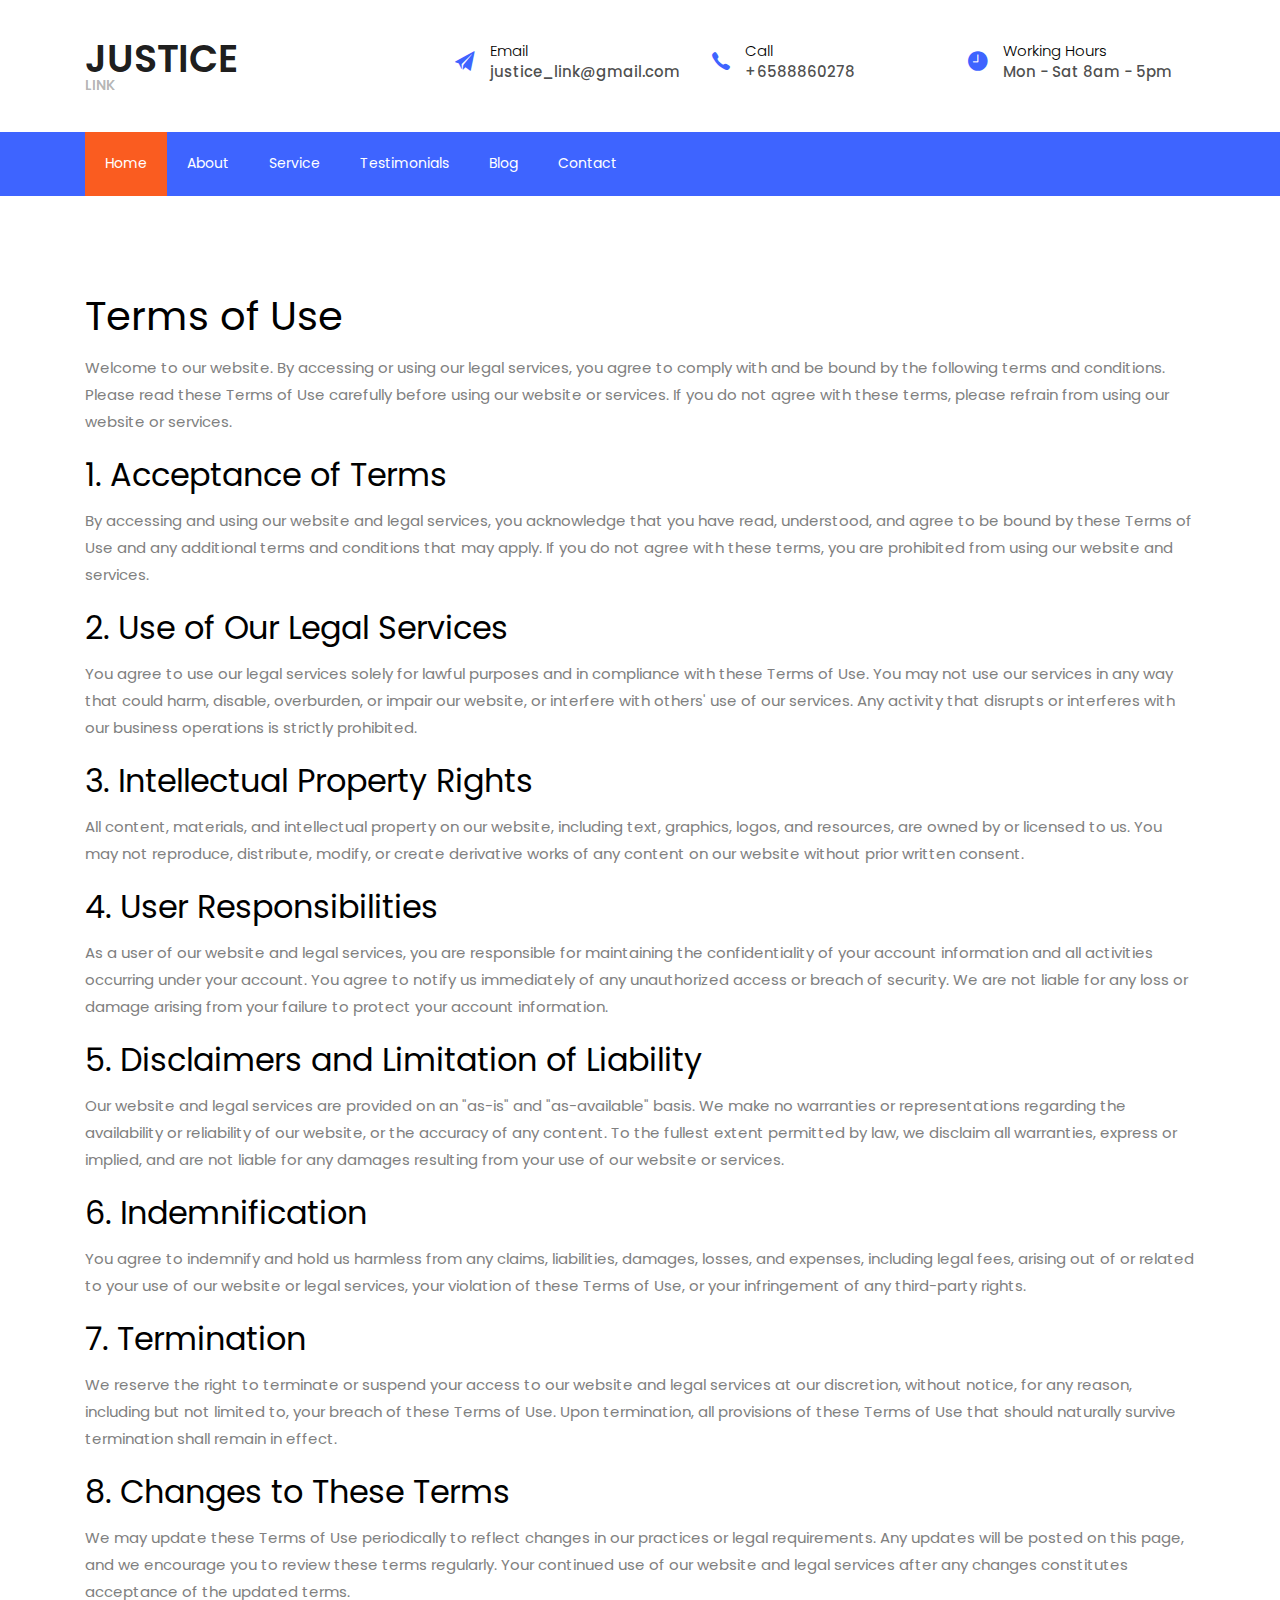
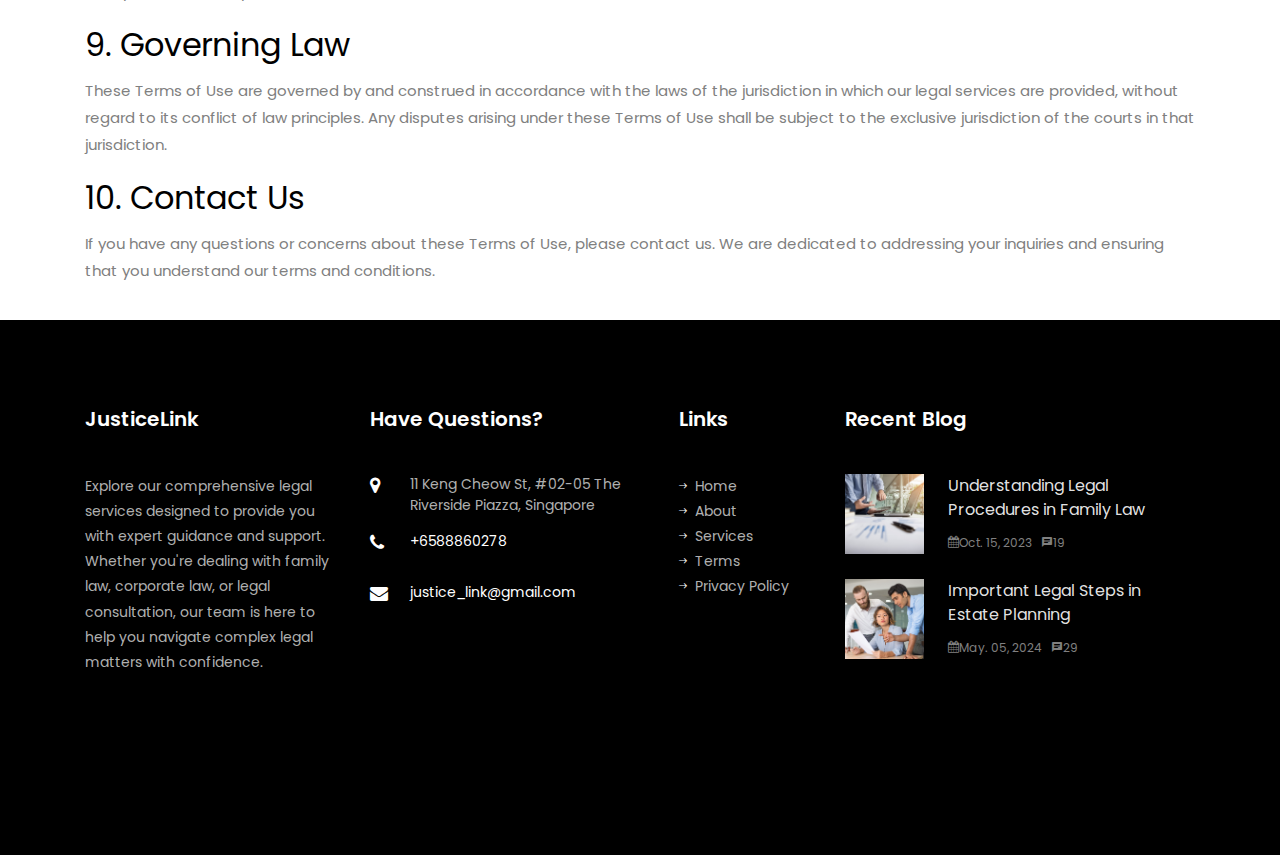
==== terms-of-use.html @ 88bbbd8a "WIP" ====
<!DOCTYPE html>
<html lang="en">
    <head>
        <title>JusticeLink</title>
        <meta charset="utf-8" />
        <meta
            name="viewport"
            content="width=device-width, initial-scale=1, shrink-to-fit=no"
        />

        <link
            href="https://fonts.googleapis.com/css?family=Poppins:300,400,500,600,700&display=swap"
            rel="stylesheet"
        />

        <link rel="stylesheet" href="css/open-iconic-bootstrap.min.css" />
        <link rel="stylesheet" href="css/animate.css" />

        <link rel="stylesheet" href="css/owl.carousel.min.css" />
        <link rel="stylesheet" href="css/owl.theme.default.min.css" />
        <link rel="stylesheet" href="css/magnific-popup.css" />

        <link rel="stylesheet" href="css/aos.css" />

        <link rel="stylesheet" href="css/ionicons.min.css" />

        <link
            rel="shortcut icon"
            href="images/favicon.png"
            type="image/x-icon"
        />

        <link rel="stylesheet" href="css/flaticon.css" />
        <link rel="stylesheet" href="css/icomoon.css" />
        <link rel="stylesheet" href="css/style.css" />
    </head>
    <body>
        <div class="bg-top navbar-light d-flex flex-column-reverse">
            <div class="container py-3">
                <div
                    class="row no-gutters d-flex align-items-center align-items-stretch"
                >
                    <div class="col-md-4 d-flex align-items-center py-4">
                        <a class="navbar-brand" href="index.html"
                            >Justice<span>Link</span></a
                        >
                    </div>
                    <div class="col-lg-8 d-block">
                        <div class="row d-flex">
                            <div
                                class="col-md d-flex topper align-items-center align-items-stretch py-md-4"
                            >
                                <div
                                    class="icon d-flex justify-content-center align-items-center"
                                >
                                    <span class="ion-ios-paper-plane"></span>
                                </div>
                                <div class="text">
                                    <span>Email</span>
                                    <span>justice_link@gmail.com</span>
                                </div>
                            </div>
                            <div
                                class="col-md d-flex topper align-items-center align-items-stretch py-md-4"
                            >
                                <div
                                    class="icon d-flex justify-content-center align-items-center"
                                >
                                    <span class="ion-ios-call"></span>
                                </div>
                                <div class="text">
                                    <span>Call</span>
                                    <span>+6588860278</span>
                                </div>
                            </div>
                            <div
                                class="col-md d-flex topper align-items-center align-items-stretch py-md-4"
                            >
                                <div
                                    class="icon d-flex justify-content-center align-items-center"
                                >
                                    <span class="ion-ios-time"></span>
                                </div>
                                <div class="text">
                                    <span>Working Hours</span>
                                    <span>Mon - Sat 8am - 5pm</span>
                                </div>
                            </div>
                        </div>
                    </div>
                </div>
            </div>
        </div>
        <nav
            class="navbar navbar-expand-lg navbar-dark bg-dark ftco-navbar-light"
            id="ftco-navbar"
        >
            <div class="container d-flex align-items-center">
                <button
                    class="navbar-toggler"
                    type="button"
                    data-toggle="collapse"
                    data-target="#ftco-nav"
                    aria-controls="ftco-nav"
                    aria-expanded="false"
                    aria-label="Toggle navigation"
                >
                    <span class="oi oi-menu"></span> Menu
                </button>
                <div class="collapse navbar-collapse" id="ftco-nav">
                    <ul class="navbar-nav mr-auto">
                        <li class="nav-item active">
                            <a href="index.html" class="nav-link">Home</a>
                        </li>
                        <li class="nav-item">
                            <a
                                href="index.html#section-counter"
                                class="nav-link"
                                >About</a
                            >
                        </li>
                        <li class="nav-item">
                            <a href="index.html#services" class="nav-link"
                                >Service</a
                            >
                        </li>
                        <li class="nav-item">
                            <a href="index.html#testimonials" class="nav-link"
                                >Testimonials</a
                            >
                        </li>
                        <li class="nav-item">
                            <a href="index.html#blog" class="nav-link">Blog</a>
                        </li>
                        <li class="nav-item">
                            <a href="index.html#contact" class="nav-link"
                                >Contact</a
                            >
                        </li>
                    </ul>
                </div>
            </div>
        </nav>
        <!-- END nav -->

        <main>
            <article
                class="container additional-wrapper"
                style="margin-top: 70px"
            >
                <div class="page__content" style="padding: 20px 0px">
                    <h1>Terms of Use</h1>
                    <p>
                        Welcome to our website. By accessing or using our legal
                        services, you agree to comply with and be bound by the
                        following terms and conditions. Please read these Terms
                        of Use carefully before using our website or services.
                        If you do not agree with these terms, please refrain
                        from using our website or services.
                    </p>

                    <h2>1. Acceptance of Terms</h2>
                    <p>
                        By accessing and using our website and legal services,
                        you acknowledge that you have read, understood, and
                        agree to be bound by these Terms of Use and any
                        additional terms and conditions that may apply. If you
                        do not agree with these terms, you are prohibited from
                        using our website and services.
                    </p>

                    <h2>2. Use of Our Legal Services</h2>
                    <p>
                        You agree to use our legal services solely for lawful
                        purposes and in compliance with these Terms of Use. You
                        may not use our services in any way that could harm,
                        disable, overburden, or impair our website, or interfere
                        with others' use of our services. Any activity that
                        disrupts or interferes with our business operations is
                        strictly prohibited.
                    </p>

                    <h2>3. Intellectual Property Rights</h2>
                    <p>
                        All content, materials, and intellectual property on our
                        website, including text, graphics, logos, and resources,
                        are owned by or licensed to us. You may not reproduce,
                        distribute, modify, or create derivative works of any
                        content on our website without prior written consent.
                    </p>

                    <h2>4. User Responsibilities</h2>
                    <p>
                        As a user of our website and legal services, you are
                        responsible for maintaining the confidentiality of your
                        account information and all activities occurring under
                        your account. You agree to notify us immediately of any
                        unauthorized access or breach of security. We are not
                        liable for any loss or damage arising from your failure
                        to protect your account information.
                    </p>

                    <h2>5. Disclaimers and Limitation of Liability</h2>
                    <p>
                        Our website and legal services are provided on an
                        "as-is" and "as-available" basis. We make no warranties
                        or representations regarding the availability or
                        reliability of our website, or the accuracy of any
                        content. To the fullest extent permitted by law, we
                        disclaim all warranties, express or implied, and are not
                        liable for any damages resulting from your use of our
                        website or services.
                    </p>

                    <h2>6. Indemnification</h2>
                    <p>
                        You agree to indemnify and hold us harmless from any
                        claims, liabilities, damages, losses, and expenses,
                        including legal fees, arising out of or related to your
                        use of our website or legal services, your violation of
                        these Terms of Use, or your infringement of any
                        third-party rights.
                    </p>

                    <h2>7. Termination</h2>
                    <p>
                        We reserve the right to terminate or suspend your access
                        to our website and legal services at our discretion,
                        without notice, for any reason, including but not
                        limited to, your breach of these Terms of Use. Upon
                        termination, all provisions of these Terms of Use that
                        should naturally survive termination shall remain in
                        effect.
                    </p>

                    <h2>8. Changes to These Terms</h2>
                    <p>
                        We may update these Terms of Use periodically to reflect
                        changes in our practices or legal requirements. Any
                        updates will be posted on this page, and we encourage
                        you to review these terms regularly. Your continued use
                        of our website and legal services after any changes
                        constitutes acceptance of the updated terms.
                    </p>

                    <h2>9. Governing Law</h2>
                    <p>
                        These Terms of Use are governed by and construed in
                        accordance with the laws of the jurisdiction in which
                        our legal services are provided, without regard to its
                        conflict of law principles. Any disputes arising under
                        these Terms of Use shall be subject to the exclusive
                        jurisdiction of the courts in that jurisdiction.
                    </p>

                    <h2>10. Contact Us</h2>
                    <p>
                        If you have any questions or concerns about these Terms
                        of Use, please contact us. We are dedicated to
                        addressing your inquiries and ensuring that you
                        understand our terms and conditions.
                    </p>
                </div>
            </article>
        </main>
        <footer class="ftco-footer ftco-bg-dark ftco-section">
            <div class="container">
                <div class="row mb-5">
                    <div class="col-md-6 col-lg-3">
                        <div class="ftco-footer-widget mb-5">
                            <h2 class="ftco-heading-2">JusticeLink</h2>
                            <p>
                                Explore our comprehensive legal services
                                designed to provide you with expert guidance and
                                support. Whether you're dealing with family law,
                                corporate law, or legal consultation, our team
                                is here to help you navigate complex legal
                                matters with confidence.
                            </p>
                        </div>
                    </div>
                    <div class="col-md-6 col-lg-3">
                        <div class="ftco-footer-widget mb-5">
                            <h2 class="ftco-heading-2">Have Questions?</h2>
                            <div class="block-23 mb-3">
                                <ul>
                                    <li>
                                        <span
                                            class="icon icon-map-marker"
                                        ></span>
                                        <span class="text"
                                            >11 Keng Cheow St, #02-05 The
                                            Riverside Piazza, Singapore</span
                                        >
                                    </li>
                                    <li>
                                        <a href="#"
                                            ><span
                                                class="icon icon-phone"
                                            ></span
                                            ><span class="text"
                                                >+6588860278</span
                                            ></a
                                        >
                                    </li>
                                    <li>
                                        <a href="#"
                                            ><span
                                                class="icon icon-envelope"
                                            ></span
                                            ><span class="text"
                                                >justice_link@gmail.com</span
                                            ></a
                                        >
                                    </li>
                                </ul>
                            </div>
                        </div>
                    </div>
                    <div class="col-md-6 col-lg-2">
                        <div class="ftco-footer-widget mb-5 ml-md-4">
                            <h2 class="ftco-heading-2">Links</h2>
                            <ul class="list-unstyled">
                                <li>
                                    <a href="index.html"
                                        ><span
                                            class="ion-ios-arrow-round-forward mr-2"
                                        ></span
                                        >Home</a
                                    >
                                </li>
                                <li>
                                    <a href="#section-counter"
                                        ><span
                                            class="ion-ios-arrow-round-forward mr-2"
                                        ></span
                                        >About</a
                                    >
                                </li>
                                <li>
                                    <a href="#services"
                                        ><span
                                            class="ion-ios-arrow-round-forward mr-2"
                                        ></span
                                        >Services</a
                                    >
                                </li>
                                <li>
                                    <a href="terms-of-use.html"
                                        ><span
                                            class="ion-ios-arrow-round-forward mr-2"
                                        ></span
                                        >Terms</a
                                    >
                                </li>
                                <li>
                                    <a href="privacy-policy.html"
                                        ><span
                                            class="ion-ios-arrow-round-forward mr-2"
                                        ></span
                                        >Privacy Policy</a
                                    >
                                </li>
                            </ul>
                        </div>
                    </div>
                    <div class="col-md-6 col-lg-4">
                        <div class="ftco-footer-widget mb-5">
                            <h2 class="ftco-heading-2">Recent Blog</h2>
                            <div class="block-21 mb-4 d-flex">
                                <a
                                    href="#blog"
                                    class="blog-img mr-4"
                                    style="
                                        background-image: url(images/image_1.jpg);
                                    "
                                ></a>
                                <div class="text">
                                    <h3 class="heading">
                                        <a href="#blog"
                                            >Understanding Legal Procedures in
                                            Family Law</a
                                        >
                                    </h3>
                                    <div class="meta">
                                        <div>
                                            <a href="#"
                                                ><span
                                                    class="icon-calendar"
                                                ></span
                                                >Oct. 15, 2023</a
                                            >
                                        </div>
                                        <div>
                                            <a href="#"
                                                ><span class="icon-chat"></span
                                                >19</a
                                            >
                                        </div>
                                    </div>
                                </div>
                            </div>
                            <div class="block-21 mb-5 d-flex">
                                <a
                                    href="#blog"
                                    class="blog-img mr-4"
                                    style="
                                        background-image: url(images/image_2.jpg);
                                    "
                                ></a>
                                <div class="text">
                                    <h3 class="heading">
                                        <a href="#blog"
                                            >Important Legal Steps in Estate
                                            Planning</a
                                        >
                                    </h3>
                                    <div class="meta">
                                        <div>
                                            <a href="#"
                                                ><span
                                                    class="icon-calendar"
                                                ></span
                                                >May. 05, 2024</a
                                            >
                                        </div>
                                        <div>
                                            <a href="#"
                                                ><span class="icon-chat"></span
                                                >29</a
                                            >
                                        </div>
                                    </div>
                                </div>
                            </div>
                        </div>
                    </div>
                </div>
            </div>
        </footer>

        <!-- loader -->
        <div id="ftco-loader" class="show fullscreen">
            <svg class="circular" width="48px" height="48px">
                <circle
                    class="path-bg"
                    cx="24"
                    cy="24"
                    r="22"
                    fill="none"
                    stroke-width="4"
                    stroke="#eeeeee"
                />
                <circle
                    class="path"
                    cx="24"
                    cy="24"
                    r="22"
                    fill="none"
                    stroke-width="4"
                    stroke-miterlimit="10"
                    stroke="#F96D00"
                />
            </svg>
        </div>

        <script src="js/jquery.min.js"></script>
        <script src="js/jquery-migrate-3.0.1.min.js"></script>
        <script src="js/popper.min.js"></script>
        <script src="js/bootstrap.min.js"></script>
        <script src="js/jquery.easing.1.3.js"></script>
        <script src="js/jquery.waypoints.min.js"></script>
        <script src="js/jquery.stellar.min.js"></script>
        <script src="js/owl.carousel.min.js"></script>
        <script src="js/jquery.magnific-popup.min.js"></script>
        <script src="js/aos.js"></script>
        <script src="js/jquery.animateNumber.min.js"></script>
        <script src="js/scrollax.min.js"></script>
        <script src="js/main.js"></script>
    </body>
</html>
---- css/flaticon.css ----
/*
  	Flaticon icon font: Flaticon
  	Creation date: 06/10/2018 08:32
  	*/


@font-face {
  font-family: "Flaticon";
  src: url("../fonts/flaticon/font/Flaticon.eot");
  src: url("../fonts/flaticon/font/Flaticon.eot?#iefix") format("embedded-opentype"),
       url("../fonts/flaticon/font/Flaticon.woff") format("woff"),
       url("../fonts/flaticon/font/Flaticon.ttf") format("truetype"),
       url("../fonts/flaticon/font/Flaticon.svg#Flaticon") format("svg");
  font-weight: normal;
  font-style: normal;
}

@media screen and (-webkit-min-device-pixel-ratio:0) {
  @font-face {
    font-family: "Flaticon";
    src: url("../fonts/flaticon/font/Flaticon.svg#Flaticon") format("svg");
  }
}

[class^="flaticon-"]:before, [class*=" flaticon-"]:before,
[class^="flaticon-"]:after, [class*=" flaticon-"]:after {   
  font-family: Flaticon;
  font-style: normal;
  font-weight: normal;
  font-variant: normal;
  text-transform: none;
  line-height: 1;

  /* Better Font Rendering =========== */
  -webkit-font-smoothing: antialiased;
  -moz-osx-font-smoothing: grayscale;
}

.flaticon-collaboration:before { content: "\f100"; }
.flaticon-search-engine:before { content: "\f101"; }
.flaticon-analysis:before { content: "\f102"; }
.flaticon-handshake:before { content: "\f103"; }
.flaticon-business:before { content: "\f104"; }
.flaticon-insurance:before { content: "\f105"; }
.flaticon-money:before { content: "\f106"; }
.flaticon-rating:before { content: "\f107"; }
---- css/icomoon.css ----
@font-face {
  font-family: 'icomoon';
  src:  url('../fonts/icomoon/icomoon.eot?6tt51o');
  src:  url('../fonts/icomoon/icomoon.eot?6tt51o#iefix') format('embedded-opentype'),
    url('../fonts/icomoon/icomoon.ttf?6tt51o') format('truetype'),
    url('../fonts/icomoon/icomoon.woff?6tt51o') format('woff'),
    url('../fonts/icomoon/icomoon.svg?6tt51o#icomoon') format('svg');
  font-weight: normal;
  font-style: normal;
}

[class^="icon-"], [class*=" icon-"] {
  /* use !important to prevent issues with browser extensions that change fonts */
  font-family: 'icomoon' !important;
  speak: none;
  font-style: normal;
  font-weight: normal;
  font-variant: normal;
  text-transform: none;
  line-height: 1;

  /* Better Font Rendering =========== */
  -webkit-font-smoothing: antialiased;
  -moz-osx-font-smoothing: grayscale;
}

.icon-asterisk:before {
  content: "\f069";
}
.icon-plus:before {
  content: "\f067";
}
.icon-question:before {
  content: "\f128";
}
.icon-minus:before {
  content: "\f068";
}
.icon-glass:before {
  content: "\f000";
}
.icon-music:before {
  content: "\f001";
}
.icon-search:before {
  content: "\f002";
}
.icon-envelope-o:before {
  content: "\f003";
}
.icon-heart:before {
  content: "\f004";
}
.icon-star:before {
  content: "\f005";
}
.icon-star-o:before {
  content: "\f006";
}
.icon-user:before {
  content: "\f007";
}
.icon-film:before {
  content: "\f008";
}
.icon-th-large:before {
  content: "\f009";
}
.icon-th:before {
  content: "\f00a";
}
.icon-th-list:before {
  content: "\f00b";
}
.icon-check:before {
  content: "\f00c";
}
.icon-close:before {
  content: "\f00d";
}
.icon-remove:before {
  content: "\f00d";
}
.icon-times:before {
  content: "\f00d";
}
.icon-search-plus:before {
  content: "\f00e";
}
.icon-search-minus:before {
  content: "\f010";
}
.icon-power-off:before {
  content: "\f011";
}
.icon-signal:before {
  content: "\f012";
}
.icon-cog:before {
  content: "\f013";
}
.icon-gear:before {
  content: "\f013";
}
.icon-trash-o:before {
  content: "\f014";
}
.icon-home:before {
  content: "\f015";
}
.icon-file-o:before {
  content: "\f016";
}
.icon-clock-o:before {
  content: "\f017";
}
.icon-road:before {
  content: "\f018";
}
.icon-download:before {
  content: "\f019";
}
.icon-arrow-circle-o-down:before {
  content: "\f01a";
}
.icon-arrow-circle-o-up:before {
  content: "\f01b";
}
.icon-inbox:before {
  content: "\f01c";
}
.icon-play-circle-o:before {
  content: "\f01d";
}
.icon-repeat:before {
  content: "\f01e";
}
.icon-rotate-right:before {
  content: "\f01e";
}
.icon-refresh:before {
  content: "\f021";
}
.icon-list-alt:before {
  content: "\f022";
}
.icon-lock:before {
  content: "\f023";
}
.icon-flag:before {
  content: "\f024";
}
.icon-headphones:before {
  content: "\f025";
}
.icon-volume-off:before {
  content: "\f026";
}
.icon-volume-down:before {
  content: "\f027";
}
.icon-volume-up:before {
  content: "\f028";
}
.icon-qrcode:before {
  content: "\f029";
}
.icon-barcode:before {
  content: "\f02a";
}
.icon-tag:before {
  content: "\f02b";
}
.icon-tags:before {
  content: "\f02c";
}
.icon-book:before {
  content: "\f02d";
}
.icon-bookmark:before {
  content: "\f02e";
}
.icon-print:before {
  content: "\f02f";
}
.icon-camera:before {
  content: "\f030";
}
.icon-font:before {
  content: "\f031";
}
.icon-bold:before {
  content: "\f032";
}
.icon-italic:before {
  content: "\f033";
}
.icon-text-height:before {
  content: "\f034";
}
.icon-text-width:before {
  content: "\f035";
}
.icon-align-left:before {
  content: "\f036";
}
.icon-align-center:before {
  content: "\f037";
}
.icon-align-right:before {
  content: "\f038";
}
.icon-align-justify:before {
  content: "\f039";
}
.icon-list:before {
  content: "\f03a";
}
.icon-dedent:before {
  content: "\f03b";
}
.icon-outdent:before {
  content: "\f03b";
}
.icon-indent:before {
  content: "\f03c";
}
.icon-video-camera:before {
  content: "\f03d";
}
.icon-image:before {
  content: "\f03e";
}
.icon-photo:before {
  content: "\f03e";
}
.icon-picture-o:before {
  content: "\f03e";
}
.icon-pencil:before {
  content: "\f040";
}
.icon-map-marker:before {
  content: "\f041";
}
.icon-adjust:before {
  content: "\f042";
}
.icon-tint:before {
  content: "\f043";
}
.icon-edit:before {
  content: "\f044";
}
.icon-pencil-square-o:before {
  content: "\f044";
}
.icon-share-square-o:before {
  content: "\f045";
}
.icon-check-square-o:before {
  content: "\f046";
}
.icon-arrows:before {
  content: "\f047";
}
.icon-step-backward:before {
  content: "\f048";
}
.icon-fast-backward:before {
  content: "\f049";
}
.icon-backward:before {
  content: "\f04a";
}
.icon-play:before {
  content: "\f04b";
}
.icon-pause:before {
  content: "\f04c";
}
.icon-stop:before {
  content: "\f04d";
}
.icon-forward:before {
  content: "\f04e";
}
.icon-fast-forward:before {
  content: "\f050";
}
.icon-step-forward:before {
  content: "\f051";
}
.icon-eject:before {
  content: "\f052";
}
.icon-chevron-left:before {
  content: "\f053";
}
.icon-chevron-right:before {
  content: "\f054";
}
.icon-plus-circle:before {
  content: "\f055";
}
.icon-minus-circle:before {
  content: "\f056";
}
.icon-times-circle:before {
  content: "\f057";
}
.icon-check-circle:before {
  content: "\f058";
}
.icon-question-circle:before {
  content: "\f059";
}
.icon-info-circle:before {
  content: "\f05a";
}
.icon-crosshairs:before {
  content: "\f05b";
}
.icon-times-circle-o:before {
  content: "\f05c";
}
.icon-check-circle-o:before {
  content: "\f05d";
}
.icon-ban:before {
  content: "\f05e";
}
.icon-arrow-left:before {
  content: "\f060";
}
.icon-arrow-right:before {
  content: "\f061";
}
.icon-arrow-up:before {
  content: "\f062";
}
.icon-arrow-down:before {
  content: "\f063";
}
.icon-mail-forward:before {
  content: "\f064";
}
.icon-share:before {
  content: "\f064";
}
.icon-expand:before {
  content: "\f065";
}
.icon-compress:before {
  content: "\f066";
}
.icon-exclamation-circle:before {
  content: "\f06a";
}
.icon-gift:before {
  content: "\f06b";
}
.icon-leaf:before {
  content: "\f06c";
}
.icon-fire:before {
  content: "\f06d";
}
.icon-eye:before {
  content: "\f06e";
}
.icon-eye-slash:before {
  content: "\f070";
}
.icon-exclamation-triangle:before {
  content: "\f071";
}
.icon-warning:before {
  content: "\f071";
}
.icon-plane:before {
  content: "\f072";
}
.icon-calendar:before {
  content: "\f073";
}
.icon-random:before {
  content: "\f074";
}
.icon-comment:before {
  content: "\f075";
}
.icon-magnet:before {
  content: "\f076";
}
.icon-chevron-up:before {
  content: "\f077";
}
.icon-chevron-down:before {
  content: "\f078";
}
.icon-retweet:before {
  content: "\f079";
}
.icon-shopping-cart:before {
  content: "\f07a";
}
.icon-folder:before {
  content: "\f07b";
}
.icon-folder-open:before {
  content: "\f07c";
}
.icon-arrows-v:before {
  content: "\f07d";
}
.icon-arrows-h:before {
  content: "\f07e";
}
.icon-bar-chart:before {
  content: "\f080";
}
.icon-bar-chart-o:before {
  content: "\f080";
}
.icon-twitter-square:before {
  content: "\f081";
}
.icon-facebook-square:before {
  content: "\f082";
}
.icon-camera-retro:before {
  content: "\f083";
}
.icon-key:before {
  content: "\f084";
}
.icon-cogs:before {
  content: "\f085";
}
.icon-gears:before {
  content: "\f085";
}
.icon-comments:before {
  content: "\f086";
}
.icon-thumbs-o-up:before {
  content: "\f087";
}
.icon-thumbs-o-down:before {
  content: "\f088";
}
.icon-star-half:before {
  content: "\f089";
}
.icon-heart-o:before {
  content: "\f08a";
}
.icon-sign-out:before {
  content: "\f08b";
}
.icon-linkedin-square:before {
  content: "\f08c";
}
.icon-thumb-tack:before {
  content: "\f08d";
}
.icon-external-link:before {
  content: "\f08e";
}
.icon-sign-in:before {
  content: "\f090";
}
.icon-trophy:before {
  content: "\f091";
}
.icon-github-square:before {
  content: "\f092";
}
.icon-upload:before {
  content: "\f093";
}
.icon-lemon-o:before {
  content: "\f094";
}
.icon-phone:before {
  content: "\f095";
}
.icon-square-o:before {
  content: "\f096";
}
.icon-bookmark-o:before {
  content: "\f097";
}
.icon-phone-square:before {
  content: "\f098";
}
.icon-twitter:before {
  content: "\f099";
}
.icon-facebook:before {
  content: "\f09a";
}
.icon-facebook-f:before {
  content: "\f09a";
}
.icon-github:before {
  content: "\f09b";
}
.icon-unlock:before {
  content: "\f09c";
}
.icon-credit-card:before {
  content: "\f09d";
}
.icon-feed:before {
  content: "\f09e";
}
.icon-rss:before {
  content: "\f09e";
}
.icon-hdd-o:before {
  content: "\f0a0";
}
.icon-bullhorn:before {
  content: "\f0a1";
}
.icon-bell-o:before {
  content: "\f0a2";
}
.icon-certificate:before {
  content: "\f0a3";
}
.icon-hand-o-right:before {
  content: "\f0a4";
}
.icon-hand-o-left:before {
  content: "\f0a5";
}
.icon-hand-o-up:before {
  content: "\f0a6";
}
.icon-hand-o-down:before {
  content: "\f0a7";
}
.icon-arrow-circle-left:before {
  content: "\f0a8";
}
.icon-arrow-circle-right:before {
  content: "\f0a9";
}
.icon-arrow-circle-up:before {
  content: "\f0aa";
}
.icon-arrow-circle-down:before {
  content: "\f0ab";
}
.icon-globe:before {
  content: "\f0ac";
}
.icon-wrench:before {
  content: "\f0ad";
}
.icon-tasks:before {
  content: "\f0ae";
}
.icon-filter:before {
  content: "\f0b0";
}
.icon-briefcase:before {
  content: "\f0b1";
}
.icon-arrows-alt:before {
  content: "\f0b2";
}
.icon-group:before {
  content: "\f0c0";
}
.icon-users:before {
  content: "\f0c0";
}
.icon-chain:before {
  content: "\f0c1";
}
.icon-link:before {
  content: "\f0c1";
}
.icon-cloud:before {
  content: "\f0c2";
}
.icon-flask:before {
  content: "\f0c3";
}
.icon-cut:before {
  content: "\f0c4";
}
.icon-scissors:before {
  content: "\f0c4";
}
.icon-copy:before {
  content: "\f0c5";
}
.icon-files-o:before {
  content: "\f0c5";
}
.icon-paperclip:before {
  content: "\f0c6";
}
.icon-floppy-o:before {
  content: "\f0c7";
}
.icon-save:before {
  content: "\f0c7";
}
.icon-square:before {
  content: "\f0c8";
}
.icon-bars:before {
  content: "\f0c9";
}
.icon-navicon:before {
  content: "\f0c9";
}
.icon-reorder:before {
  content: "\f0c9";
}
.icon-list-ul:before {
  content: "\f0ca";
}
.icon-list-ol:before {
  content: "\f0cb";
}
.icon-strikethrough:before {
  content: "\f0cc";
}
.icon-underline:before {
  content: "\f0cd";
}
.icon-table:before {
  content: "\f0ce";
}
.icon-magic:before {
  content: "\f0d0";
}
.icon-truck:before {
  content: "\f0d1";
}
.icon-pinterest:before {
  content: "\f0d2";
}
.icon-pinterest-square:before {
  content: "\f0d3";
}
.icon-google-plus-square:before {
  content: "\f0d4";
}
.icon-google-plus:before {
  content: "\f0d5";
}
.icon-money:before {
  content: "\f0d6";
}
.icon-caret-down:before {
  content: "\f0d7";
}
.icon-caret-up:before {
  content: "\f0d8";
}
.icon-caret-left:before {
  content: "\f0d9";
}
.icon-caret-right:before {
  content: "\f0da";
}
.icon-columns:before {
  content: "\f0db";
}
.icon-sort:before {
  content: "\f0dc";
}
.icon-unsorted:before {
  content: "\f0dc";
}
.icon-sort-desc:before {
  content: "\f0dd";
}
.icon-sort-down:before {
  content: "\f0dd";
}
.icon-sort-asc:before {
  content: "\f0de";
}
.icon-sort-up:before {
  content: "\f0de";
}
.icon-envelope:before {
  content: "\f0e0";
}
.icon-linkedin:before {
  content: "\f0e1";
}
.icon-rotate-left:before {
  content: "\f0e2";
}
.icon-undo:before {
  content: "\f0e2";
}
.icon-gavel:before {
  content: "\f0e3";
}
.icon-legal:before {
  content: "\f0e3";
}
.icon-dashboard:before {
  content: "\f0e4";
}
.icon-tachometer:before {
  content: "\f0e4";
}
.icon-comment-o:before {
  content: "\f0e5";
}
.icon-comments-o:before {
  content: "\f0e6";
}
.icon-bolt:before {
  content: "\f0e7";
}
.icon-flash:before {
  content: "\f0e7";
}
.icon-sitemap:before {
  content: "\f0e8";
}
.icon-umbrella:before {
  content: "\f0e9";
}
.icon-clipboard:before {
  content: "\f0ea";
}
.icon-paste:before {
  content: "\f0ea";
}
.icon-lightbulb-o:before {
  content: "\f0eb";
}
.icon-exchange:before {
  content: "\f0ec";
}
.icon-cloud-download:before {
  content: "\f0ed";
}
.icon-cloud-upload:before {
  content: "\f0ee";
}
.icon-user-md:before {
  content: "\f0f0";
}
.icon-stethoscope:before {
  content: "\f0f1";
}
.icon-suitcase:before {
  content: "\f0f2";
}
.icon-bell:before {
  content: "\f0f3";
}
.icon-coffee:before {
  content: "\f0f4";
}
.icon-cutlery:before {
  content: "\f0f5";
}
.icon-file-text-o:before {
  content: "\f0f6";
}
.icon-building-o:before {
  content: "\f0f7";
}
.icon-hospital-o:before {
  content: "\f0f8";
}
.icon-ambulance:before {
  content: "\f0f9";
}
.icon-medkit:before {
  content: "\f0fa";
}
.icon-fighter-jet:before {
  content: "\f0fb";
}
.icon-beer:before {
  content: "\f0fc";
}
.icon-h-square:before {
  content: "\f0fd";
}
.icon-plus-square:before {
  content: "\f0fe";
}
.icon-angle-double-left:before {
  content: "\f100";
}
.icon-angle-double-right:before {
  content: "\f101";
}
.icon-angle-double-up:before {
  content: "\f102";
}
.icon-angle-double-down:before {
  content: "\f103";
}
.icon-angle-left:before {
  content: "\f104";
}
.icon-angle-right:before {
  content: "\f105";
}
.icon-angle-up:before {
  content: "\f106";
}
.icon-angle-down:before {
  content: "\f107";
}
.icon-desktop:before {
  content: "\f108";
}
.icon-laptop:before {
  content: "\f109";
}
.icon-tablet:before {
  content: "\f10a";
}
.icon-mobile:before {
  content: "\f10b";
}
.icon-mobile-phone:before {
  content: "\f10b";
}
.icon-circle-o:before {
  content: "\f10c";
}
.icon-quote-left:before {
  content: "\f10d";
}
.icon-quote-right:before {
  content: "\f10e";
}
.icon-spinner:before {
  content: "\f110";
}
.icon-circle:before {
  content: "\f111";
}
.icon-mail-reply:before {
  content: "\f112";
}
.icon-reply:before {
  content: "\f112";
}
.icon-github-alt:before {
  content: "\f113";
}
.icon-folder-o:before {
  content: "\f114";
}
.icon-folder-open-o:before {
  content: "\f115";
}
.icon-smile-o:before {
  content: "\f118";
}
.icon-frown-o:before {
  content: "\f119";
}
.icon-meh-o:before {
  content: "\f11a";
}
.icon-gamepad:before {
  content: "\f11b";
}
.icon-keyboard-o:before {
  content: "\f11c";
}
.icon-flag-o:before {
  content: "\f11d";
}
.icon-flag-checkered:before {
  content: "\f11e";
}
.icon-terminal:before {
  content: "\f120";
}
.icon-code:before {
  content: "\f121";
}
.icon-mail-reply-all:before {
  content: "\f122";
}
.icon-reply-all:before {
  content: "\f122";
}
.icon-star-half-empty:before {
  content: "\f123";
}
.icon-star-half-full:before {
  content: "\f123";
}
.icon-star-half-o:before {
  content: "\f123";
}
.icon-location-arrow:before {
  content: "\f124";
}
.icon-crop:before {
  content: "\f125";
}
.icon-code-fork:before {
  content: "\f126";
}
.icon-chain-broken:before {
  content: "\f127";
}
.icon-unlink:before {
  content: "\f127";
}
.icon-info:before {
  content: "\f129";
}
.icon-exclamation:before {
  content: "\f12a";
}
.icon-superscript:before {
  content: "\f12b";
}
.icon-subscript:before {
  content: "\f12c";
}
.icon-eraser:before {
  content: "\f12d";
}
.icon-puzzle-piece:before {
  content: "\f12e";
}
.icon-microphone:before {
  content: "\f130";
}
.icon-microphone-slash:before {
  content: "\f131";
}
.icon-shield:before {
  content: "\f132";
}
.icon-calendar-o:before {
  content: "\f133";
}
.icon-fire-extinguisher:before {
  content: "\f134";
}
.icon-rocket:before {
  content: "\f135";
}
.icon-maxcdn:before {
  content: "\f136";
}
.icon-chevron-circle-left:before {
  content: "\f137";
}
.icon-chevron-circle-right:before {
  content: "\f138";
}
.icon-chevron-circle-up:before {
  content: "\f139";
}
.icon-chevron-circle-down:before {
  content: "\f13a";
}
.icon-html5:before {
  content: "\f13b";
}
.icon-css3:before {
  content: "\f13c";
}
.icon-anchor:before {
  content: "\f13d";
}
.icon-unlock-alt:before {
  content: "\f13e";
}
.icon-bullseye:before {
  content: "\f140";
}
.icon-ellipsis-h:before {
  content: "\f141";
}
.icon-ellipsis-v:before {
  content: "\f142";
}
.icon-rss-square:before {
  content: "\f143";
}
.icon-play-circle:before {
  content: "\f144";
}
.icon-ticket:before {
  content: "\f145";
}
.icon-minus-square:before {
  content: "\f146";
}
.icon-minus-square-o:before {
  content: "\f147";
}
.icon-level-up:before {
  content: "\f148";
}
.icon-level-down:before {
  content: "\f149";
}
.icon-check-square:before {
  content: "\f14a";
}
.icon-pencil-square:before {
  content: "\f14b";
}
.icon-external-link-square:before {
  content: "\f14c";
}
.icon-share-square:before {
  content: "\f14d";
}
.icon-compass:before {
  content: "\f14e";
}
.icon-caret-square-o-down:before {
  content: "\f150";
}
.icon-toggle-down:before {
  content: "\f150";
}
.icon-caret-square-o-up:before {
  content: "\f151";
}
.icon-toggle-up:before {
  content: "\f151";
}
.icon-caret-square-o-right:before {
  content: "\f152";
}
.icon-toggle-right:before {
  content: "\f152";
}
.icon-eur:before {
  content: "\f153";
}
.icon-euro:before {
  content: "\f153";
}
.icon-gbp:before {
  content: "\f154";
}
.icon-dollar:before {
  content: "\f155";
}
.icon-usd:before {
  content: "\f155";
}
.icon-inr:before {
  content: "\f156";
}
.icon-rupee:before {
  content: "\f156";
}
.icon-cny:before {
  content: "\f157";
}
.icon-jpy:before {
  content: "\f157";
}
.icon-rmb:before {
  content: "\f157";
}
.icon-yen:before {
  content: "\f157";
}
.icon-rouble:before {
  content: "\f158";
}
.icon-rub:before {
  content: "\f158";
}
.icon-ruble:before {
  content: "\f158";
}
.icon-krw:before {
  content: "\f159";
}
.icon-won:before {
  content: "\f159";
}
.icon-bitcoin:before {
  content: "\f15a";
}
.icon-btc:before {
  content: "\f15a";
}
.icon-file:before {
  content: "\f15b";
}
.icon-file-text:before {
  content: "\f15c";
}
.icon-sort-alpha-asc:before {
  content: "\f15d";
}
.icon-sort-alpha-desc:before {
  content: "\f15e";
}
.icon-sort-amount-asc:before {
  content: "\f160";
}
.icon-sort-amount-desc:before {
  content: "\f161";
}
.icon-sort-numeric-asc:before {
  content: "\f162";
}
.icon-sort-numeric-desc:before {
  content: "\f163";
}
.icon-thumbs-up:before {
  content: "\f164";
}
.icon-thumbs-down:before {
  content: "\f165";
}
.icon-youtube-square:before {
  content: "\f166";
}
.icon-youtube:before {
  content: "\f167";
}
.icon-xing:before {
  content: "\f168";
}
.icon-xing-square:before {
  content: "\f169";
}
.icon-youtube-play:before {
  content: "\f16a";
}
.icon-dropbox:before {
  content: "\f16b";
}
.icon-stack-overflow:before {
  content: "\f16c";
}
.icon-instagram:before {
  content: "\f16d";
}
.icon-flickr:before {
  content: "\f16e";
}
.icon-adn:before {
  content: "\f170";
}
.icon-bitbucket:before {
  content: "\f171";
}
.icon-bitbucket-square:before {
  content: "\f172";
}
.icon-tumblr:before {
  content: "\f173";
}
.icon-tumblr-square:before {
  content: "\f174";
}
.icon-long-arrow-down:before {
  content: "\f175";
}
.icon-long-arrow-up:before {
  content: "\f176";
}
.icon-long-arrow-left:before {
  content: "\f177";
}
.icon-long-arrow-right:before {
  content: "\f178";
}
.icon-apple:before {
  content: "\f179";
}
.icon-windows:before {
  content: "\f17a";
}
.icon-android:before {
  content: "\f17b";
}
.icon-linux:before {
  content: "\f17c";
}
.icon-dribbble:before {
  content: "\f17d";
}
.icon-skype:before {
  content: "\f17e";
}
.icon-foursquare:before {
  content: "\f180";
}
.icon-trello:before {
  content: "\f181";
}
.icon-female:before {
  content: "\f182";
}
.icon-male:before {
  content: "\f183";
}
.icon-gittip:before {
  content: "\f184";
}
.icon-gratipay:before {
  content: "\f184";
}
.icon-sun-o:before {
  content: "\f185";
}
.icon-moon-o:before {
  content: "\f186";
}
.icon-archive:before {
  content: "\f187";
}
.icon-bug:before {
  content: "\f188";
}
.icon-vk:before {
  content: "\f189";
}
.icon-weibo:before {
  content: "\f18a";
}
.icon-renren:before {
  content: "\f18b";
}
.icon-pagelines:before {
  content: "\f18c";
}
.icon-stack-exchange:before {
  content: "\f18d";
}
.icon-arrow-circle-o-right:before {
  content: "\f18e";
}
.icon-arrow-circle-o-left:before {
  content: "\f190";
}
.icon-caret-square-o-left:before {
  content: "\f191";
}
.icon-toggle-left:before {
  content: "\f191";
}
.icon-dot-circle-o:before {
  content: "\f192";
}
.icon-wheelchair:before {
  content: "\f193";
}
.icon-vimeo-square:before {
  content: "\f194";
}
.icon-try:before {
  content: "\f195";
}
.icon-turkish-lira:before {
  content: "\f195";
}
.icon-plus-square-o:before {
  content: "\f196";
}
.icon-space-shuttle:before {
  content: "\f197";
}
.icon-slack:before {
  content: "\f198";
}
.icon-envelope-square:before {
  content: "\f199";
}
.icon-wordpress:before {
  content: "\f19a";
}
.icon-openid:before {
  content: "\f19b";
}
.icon-bank:before {
  content: "\f19c";
}
.icon-institution:before {
  content: "\f19c";
}
.icon-university:before {
  content: "\f19c";
}
.icon-graduation-cap:before {
  content: "\f19d";
}
.icon-mortar-board:before {
  content: "\f19d";
}
.icon-yahoo:before {
  content: "\f19e";
}
.icon-google:before {
  content: "\f1a0";
}
.icon-reddit:before {
  content: "\f1a1";
}
.icon-reddit-square:before {
  content: "\f1a2";
}
.icon-stumbleupon-circle:before {
  content: "\f1a3";
}
.icon-stumbleupon:before {
  content: "\f1a4";
}
.icon-delicious:before {
  content: "\f1a5";
}
.icon-digg:before {
  content: "\f1a6";
}
.icon-pied-piper-pp:before {
  content: "\f1a7";
}
.icon-pied-piper-alt:before {
  content: "\f1a8";
}
.icon-drupal:before {
  content: "\f1a9";
}
.icon-joomla:before {
  content: "\f1aa";
}
.icon-language:before {
  content: "\f1ab";
}
.icon-fax:before {
  content: "\f1ac";
}
.icon-building:before {
  content: "\f1ad";
}
.icon-child:before {
  content: "\f1ae";
}
.icon-paw:before {
  content: "\f1b0";
}
.icon-spoon:before {
  content: "\f1b1";
}
.icon-cube:before {
  content: "\f1b2";
}
.icon-cubes:before {
  content: "\f1b3";
}
.icon-behance:before {
  content: "\f1b4";
}
.icon-behance-square:before {
  content: "\f1b5";
}
.icon-steam:before {
  content: "\f1b6";
}
.icon-steam-square:before {
  content: "\f1b7";
}
.icon-recycle:before {
  content: "\f1b8";
}
.icon-automobile:before {
  content: "\f1b9";
}
.icon-car:before {
  content: "\f1b9";
}
.icon-cab:before {
  content: "\f1ba";
}
.icon-taxi:before {
  content: "\f1ba";
}
.icon-tree:before {
  content: "\f1bb";
}
.icon-spotify:before {
  content: "\f1bc";
}
.icon-deviantart:before {
  content: "\f1bd";
}
.icon-soundcloud:before {
  content: "\f1be";
}
.icon-database:before {
  content: "\f1c0";
}
.icon-file-pdf-o:before {
  content: "\f1c1";
}
.icon-file-word-o:before {
  content: "\f1c2";
}
.icon-file-excel-o:before {
  content: "\f1c3";
}
.icon-file-powerpoint-o:before {
  content: "\f1c4";
}
.icon-file-image-o:before {
  content: "\f1c5";
}
.icon-file-photo-o:before {
  content: "\f1c5";
}
.icon-file-picture-o:before {
  content: "\f1c5";
}
.icon-file-archive-o:before {
  content: "\f1c6";
}
.icon-file-zip-o:before {
  content: "\f1c6";
}
.icon-file-audio-o:before {
  content: "\f1c7";
}
.icon-file-sound-o:before {
  content: "\f1c7";
}
.icon-file-movie-o:before {
  content: "\f1c8";
}
.icon-file-video-o:before {
  content: "\f1c8";
}
.icon-file-code-o:before {
  content: "\f1c9";
}
.icon-vine:before {
  content: "\f1ca";
}
.icon-codepen:before {
  content: "\f1cb";
}
.icon-jsfiddle:before {
  content: "\f1cc";
}
.icon-life-bouy:before {
  content: "\f1cd";
}
.icon-life-buoy:before {
  content: "\f1cd";
}
.icon-life-ring:before {
  content: "\f1cd";
}
.icon-life-saver:before {
  content: "\f1cd";
}
.icon-support:before {
  content: "\f1cd";
}
.icon-circle-o-notch:before {
  content: "\f1ce";
}
.icon-ra:before {
  content: "\f1d0";
}
.icon-rebel:before {
  content: "\f1d0";
}
.icon-resistance:before {
  content: "\f1d0";
}
.icon-empire:before {
  content: "\f1d1";
}
.icon-ge:before {
  content: "\f1d1";
}
.icon-git-square:before {
  content: "\f1d2";
}
.icon-git:before {
  content: "\f1d3";
}
.icon-hacker-news:before {
  content: "\f1d4";
}
.icon-y-combinator-square:before {
  content: "\f1d4";
}
.icon-yc-square:before {
  content: "\f1d4";
}
.icon-tencent-weibo:before {
  content: "\f1d5";
}
.icon-qq:before {
  content: "\f1d6";
}
.icon-wechat:before {
  content: "\f1d7";
}
.icon-weixin:before {
  content: "\f1d7";
}
.icon-paper-plane:before {
  content: "\f1d8";
}
.icon-send:before {
  content: "\f1d8";
}
.icon-paper-plane-o:before {
  content: "\f1d9";
}
.icon-send-o:before {
  content: "\f1d9";
}
.icon-history:before {
  content: "\f1da";
}
.icon-circle-thin:before {
  content: "\f1db";
}
.icon-header:before {
  content: "\f1dc";
}
.icon-paragraph:before {
  content: "\f1dd";
}
.icon-sliders:before {
  content: "\f1de";
}
.icon-share-alt:before {
  content: "\f1e0";
}
.icon-share-alt-square:before {
  content: "\f1e1";
}
.icon-bomb:before {
  content: "\f1e2";
}
.icon-futbol-o:before {
  content: "\f1e3";
}
.icon-soccer-ball-o:before {
  content: "\f1e3";
}
.icon-tty:before {
  content: "\f1e4";
}
.icon-binoculars:before {
  content: "\f1e5";
}
.icon-plug:before {
  content: "\f1e6";
}
.icon-slideshare:before {
  content: "\f1e7";
}
.icon-twitch:before {
  content: "\f1e8";
}
.icon-yelp:before {
  content: "\f1e9";
}
.icon-newspaper-o:before {
  content: "\f1ea";
}
.icon-wifi:before {
  content: "\f1eb";
}
.icon-calculator:before {
  content: "\f1ec";
}
.icon-paypal:before {
  content: "\f1ed";
}
.icon-google-wallet:before {
  content: "\f1ee";
}
.icon-cc-visa:before {
  content: "\f1f0";
}
.icon-cc-mastercard:before {
  content: "\f1f1";
}
.icon-cc-discover:before {
  content: "\f1f2";
}
.icon-cc-amex:before {
  content: "\f1f3";
}
.icon-cc-paypal:before {
  content: "\f1f4";
}
.icon-cc-stripe:before {
  content: "\f1f5";
}
.icon-bell-slash:before {
  content: "\f1f6";
}
.icon-bell-slash-o:before {
  content: "\f1f7";
}
.icon-trash:before {
  content: "\f1f8";
}
.icon-copyright:before {
  content: "\f1f9";
}
.icon-at:before {
  content: "\f1fa";
}
.icon-eyedropper:before {
  content: "\f1fb";
}
.icon-paint-brush:before {
  content: "\f1fc";
}
.icon-birthday-cake:before {
  content: "\f1fd";
}
.icon-area-chart:before {
  content: "\f1fe";
}
.icon-pie-chart:before {
  content: "\f200";
}
.icon-line-chart:before {
  content: "\f201";
}
.icon-lastfm:before {
  content: "\f202";
}
.icon-lastfm-square:before {
  content: "\f203";
}
.icon-toggle-off:before {
  content: "\f204";
}
.icon-toggle-on:before {
  content: "\f205";
}
.icon-bicycle:before {
  content: "\f206";
}
.icon-bus:before {
  content: "\f207";
}
.icon-ioxhost:before {
  content: "\f208";
}
.icon-angellist:before {
  content: "\f209";
}
.icon-cc:before {
  content: "\f20a";
}
.icon-ils:before {
  content: "\f20b";
}
.icon-shekel:before {
  content: "\f20b";
}
.icon-sheqel:before {
  content: "\f20b";
}
.icon-meanpath:before {
  content: "\f20c";
}
.icon-buysellads:before {
  content: "\f20d";
}
.icon-connectdevelop:before {
  content: "\f20e";
}
.icon-dashcube:before {
  content: "\f210";
}
.icon-forumbee:before {
  content: "\f211";
}
.icon-leanpub:before {
  content: "\f212";
}
.icon-sellsy:before {
  content: "\f213";
}
.icon-shirtsinbulk:before {
  content: "\f214";
}
.icon-simplybuilt:before {
  content: "\f215";
}
.icon-skyatlas:before {
  content: "\f216";
}
.icon-cart-plus:before {
  content: "\f217";
}
.icon-cart-arrow-down:before {
  content: "\f218";
}
.icon-diamond:before {
  content: "\f219";
}
.icon-ship:before {
  content: "\f21a";
}
.icon-user-secret:before {
  content: "\f21b";
}
.icon-motorcycle:before {
  content: "\f21c";
}
.icon-street-view:before {
  content: "\f21d";
}
.icon-heartbeat:before {
  content: "\f21e";
}
.icon-venus:before {
  content: "\f221";
}
.icon-mars:before {
  content: "\f222";
}
.icon-mercury:before {
  content: "\f223";
}
.icon-intersex:before {
  content: "\f224";
}
.icon-transgender:before {
  content: "\f224";
}
.icon-transgender-alt:before {
  content: "\f225";
}
.icon-venus-double:before {
  content: "\f226";
}
.icon-mars-double:before {
  content: "\f227";
}
.icon-venus-mars:before {
  content: "\f228";
}
.icon-mars-stroke:before {
  content: "\f229";
}
.icon-mars-stroke-v:before {
  content: "\f22a";
}
.icon-mars-stroke-h:before {
  content: "\f22b";
}
.icon-neuter:before {
  content: "\f22c";
}
.icon-genderless:before {
  content: "\f22d";
}
.icon-facebook-official:before {
  content: "\f230";
}
.icon-pinterest-p:before {
  content: "\f231";
}
.icon-whatsapp:before {
  content: "\f232";
}
.icon-server:before {
  content: "\f233";
}
.icon-user-plus:before {
  content: "\f234";
}
.icon-user-times:before {
  content: "\f235";
}
.icon-bed:before {
  content: "\f236";
}
.icon-hotel:before {
  content: "\f236";
}
.icon-viacoin:before {
  content: "\f237";
}
.icon-train:before {
  content: "\f238";
}
.icon-subway:before {
  content: "\f239";
}
.icon-medium:before {
  content: "\f23a";
}
.icon-y-combinator:before {
  content: "\f23b";
}
.icon-yc:before {
  content: "\f23b";
}
.icon-optin-monster:before {
  content: "\f23c";
}
.icon-opencart:before {
  content: "\f23d";
}
.icon-expeditedssl:before {
  content: "\f23e";
}
.icon-battery:before {
  content: "\f240";
}
.icon-battery-4:before {
  content: "\f240";
}
.icon-battery-full:before {
  content: "\f240";
}
.icon-battery-3:before {
  content: "\f241";
}
.icon-battery-three-quarters:before {
  content: "\f241";
}
.icon-battery-2:before {
  content: "\f242";
}
.icon-battery-half:before {
  content: "\f242";
}
.icon-battery-1:before {
  content: "\f243";
}
.icon-battery-quarter:before {
  content: "\f243";
}
.icon-battery-0:before {
  content: "\f244";
}
.icon-battery-empty:before {
  content: "\f244";
}
.icon-mouse-pointer:before {
  content: "\f245";
}
.icon-i-cursor:before {
  content: "\f246";
}
.icon-object-group:before {
  content: "\f247";
}
.icon-object-ungroup:before {
  content: "\f248";
}
.icon-sticky-note:before {
  content: "\f249";
}
.icon-sticky-note-o:before {
  content: "\f24a";
}
.icon-cc-jcb:before {
  content: "\f24b";
}
.icon-cc-diners-club:before {
  content: "\f24c";
}
.icon-clone:before {
  content: "\f24d";
}
.icon-balance-scale:before {
  content: "\f24e";
}
.icon-hourglass-o:before {
  content: "\f250";
}
.icon-hourglass-1:before {
  content: "\f251";
}
.icon-hourglass-start:before {
  content: "\f251";
}
.icon-hourglass-2:before {
  content: "\f252";
}
.icon-hourglass-half:before {
  content: "\f252";
}
.icon-hourglass-3:before {
  content: "\f253";
}
.icon-hourglass-end:before {
  content: "\f253";
}
.icon-hourglass:before {
  content: "\f254";
}
.icon-hand-grab-o:before {
  content: "\f255";
}
.icon-hand-rock-o:before {
  content: "\f255";
}
.icon-hand-paper-o:before {
  content: "\f256";
}
.icon-hand-stop-o:before {
  content: "\f256";
}
.icon-hand-scissors-o:before {
  content: "\f257";
}
.icon-hand-lizard-o:before {
  content: "\f258";
}
.icon-hand-spock-o:before {
  content: "\f259";
}
.icon-hand-pointer-o:before {
  content: "\f25a";
}
.icon-hand-peace-o:before {
  content: "\f25b";
}
.icon-trademark:before {
  content: "\f25c";
}
.icon-registered:before {
  content: "\f25d";
}
.icon-creative-commons:before {
  content: "\f25e";
}
.icon-gg:before {
  content: "\f260";
}
.icon-gg-circle:before {
  content: "\f261";
}
.icon-tripadvisor:before {
  content: "\f262";
}
.icon-odnoklassniki:before {
  content: "\f263";
}
.icon-odnoklassniki-square:before {
  content: "\f264";
}
.icon-get-pocket:before {
  content: "\f265";
}
.icon-wikipedia-w:before {
  content: "\f266";
}
.icon-safari:before {
  content: "\f267";
}
.icon-chrome:before {
  content: "\f268";
}
.icon-firefox:before {
  content: "\f269";
}
.icon-opera:before {
  content: "\f26a";
}
.icon-internet-explorer:before {
  content: "\f26b";
}
.icon-television:before {
  content: "\f26c";
}
.icon-tv:before {
  content: "\f26c";
}
.icon-contao:before {
  content: "\f26d";
}
.icon-500px:before {
  content: "\f26e";
}
.icon-amazon:before {
  content: "\f270";
}
.icon-calendar-plus-o:before {
  content: "\f271";
}
.icon-calendar-minus-o:before {
  content: "\f272";
}
.icon-calendar-times-o:before {
  content: "\f273";
}
.icon-calendar-check-o:before {
  content: "\f274";
}
.icon-industry:before {
  content: "\f275";
}
.icon-map-pin:before {
  content: "\f276";
}
.icon-map-signs:before {
  content: "\f277";
}
.icon-map-o:before {
  content: "\f278";
}
.icon-map:before {
  content: "\f279";
}
.icon-commenting:before {
  content: "\f27a";
}
.icon-commenting-o:before {
  content: "\f27b";
}
.icon-houzz:before {
  content: "\f27c";
}
.icon-vimeo:before {
  content: "\f27d";
}
.icon-black-tie:before {
  content: "\f27e";
}
.icon-fonticons:before {
  content: "\f280";
}
.icon-reddit-alien:before {
  content: "\f281";
}
.icon-edge:before {
  content: "\f282";
}
.icon-credit-card-alt:before {
  content: "\f283";
}
.icon-codiepie:before {
  content: "\f284";
}
.icon-modx:before {
  content: "\f285";
}
.icon-fort-awesome:before {
  content: "\f286";
}
.icon-usb:before {
  content: "\f287";
}
.icon-product-hunt:before {
  content: "\f288";
}
.icon-mixcloud:before {
  content: "\f289";
}
.icon-scribd:before {
  content: "\f28a";
}
.icon-pause-circle:before {
  content: "\f28b";
}
.icon-pause-circle-o:before {
  content: "\f28c";
}
.icon-stop-circle:before {
  content: "\f28d";
}
.icon-stop-circle-o:before {
  content: "\f28e";
}
.icon-shopping-bag:before {
  content: "\f290";
}
.icon-shopping-basket:before {
  content: "\f291";
}
.icon-hashtag:before {
  content: "\f292";
}
.icon-bluetooth:before {
  content: "\f293";
}
.icon-bluetooth-b:before {
  content: "\f294";
}
.icon-percent:before {
  content: "\f295";
}
.icon-gitlab:before {
  content: "\f296";
}
.icon-wpbeginner:before {
  content: "\f297";
}
.icon-wpforms:before {
  content: "\f298";
}
.icon-envira:before {
  content: "\f299";
}
.icon-universal-access:before {
  content: "\f29a";
}
.icon-wheelchair-alt:before {
  content: "\f29b";
}
.icon-question-circle-o:before {
  content: "\f29c";
}
.icon-blind:before {
  content: "\f29d";
}
.icon-audio-description:before {
  content: "\f29e";
}
.icon-volume-control-phone:before {
  content: "\f2a0";
}
.icon-braille:before {
  content: "\f2a1";
}
.icon-assistive-listening-systems:before {
  content: "\f2a2";
}
.icon-american-sign-language-interpreting:before {
  content: "\f2a3";
}
.icon-asl-interpreting:before {
  content: "\f2a3";
}
.icon-deaf:before {
  content: "\f2a4";
}
.icon-deafness:before {
  content: "\f2a4";
}
.icon-hard-of-hearing:before {
  content: "\f2a4";
}
.icon-glide:before {
  content: "\f2a5";
}
.icon-glide-g:before {
  content: "\f2a6";
}
.icon-sign-language:before {
  content: "\f2a7";
}
.icon-signing:before {
  content: "\f2a7";
}
.icon-low-vision:before {
  content: "\f2a8";
}
.icon-viadeo:before {
  content: "\f2a9";
}
.icon-viadeo-square:before {
  content: "\f2aa";
}
.icon-snapchat:before {
  content: "\f2ab";
}
.icon-snapchat-ghost:before {
  content: "\f2ac";
}
.icon-snapchat-square:before {
  content: "\f2ad";
}
.icon-pied-piper:before {
  content: "\f2ae";
}
.icon-first-order:before {
  content: "\f2b0";
}
.icon-yoast:before {
  content: "\f2b1";
}
.icon-themeisle:before {
  content: "\f2b2";
}
.icon-google-plus-circle:before {
  content: "\f2b3";
}
.icon-google-plus-official:before {
  content: "\f2b3";
}
.icon-fa:before {
  content: "\f2b4";
}
.icon-font-awesome:before {
  content: "\f2b4";
}
.icon-handshake-o:before {
  content: "\f2b5";
}
.icon-envelope-open:before {
  content: "\f2b6";
}
.icon-envelope-open-o:before {
  content: "\f2b7";
}
.icon-linode:before {
  content: "\f2b8";
}
.icon-address-book:before {
  content: "\f2b9";
}
.icon-address-book-o:before {
  content: "\f2ba";
}
.icon-address-card:before {
  content: "\f2bb";
}
.icon-vcard:before {
  content: "\f2bb";
}
.icon-address-card-o:before {
  content: "\f2bc";
}
.icon-vcard-o:before {
  content: "\f2bc";
}
.icon-user-circle:before {
  content: "\f2bd";
}
.icon-user-circle-o:before {
  content: "\f2be";
}
.icon-user-o:before {
  content: "\f2c0";
}
.icon-id-badge:before {
  content: "\f2c1";
}
.icon-drivers-license:before {
  content: "\f2c2";
}
.icon-id-card:before {
  content: "\f2c2";
}
.icon-drivers-license-o:before {
  content: "\f2c3";
}
.icon-id-card-o:before {
  content: "\f2c3";
}
.icon-quora:before {
  content: "\f2c4";
}
.icon-free-code-camp:before {
  content: "\f2c5";
}
.icon-telegram:before {
  content: "\f2c6";
}
.icon-thermometer:before {
  content: "\f2c7";
}
.icon-thermometer-4:before {
  content: "\f2c7";
}
.icon-thermometer-full:before {
  content: "\f2c7";
}
.icon-thermometer-3:before {
  content: "\f2c8";
}
.icon-thermometer-three-quarters:before {
  content: "\f2c8";
}
.icon-thermometer-2:before {
  content: "\f2c9";
}
.icon-thermometer-half:before {
  content: "\f2c9";
}
.icon-thermometer-1:before {
  content: "\f2ca";
}
.icon-thermometer-quarter:before {
  content: "\f2ca";
}
.icon-thermometer-0:before {
  content: "\f2cb";
}
.icon-thermometer-empty:before {
  content: "\f2cb";
}
.icon-shower:before {
  content: "\f2cc";
}
.icon-bath:before {
  content: "\f2cd";
}
.icon-bathtub:before {
  content: "\f2cd";
}
.icon-s15:before {
  content: "\f2cd";
}
.icon-podcast:before {
  content: "\f2ce";
}
.icon-window-maximize:before {
  content: "\f2d0";
}
.icon-window-minimize:before {
  content: "\f2d1";
}
.icon-window-restore:before {
  content: "\f2d2";
}
.icon-times-rectangle:before {
  content: "\f2d3";
}
.icon-window-close:before {
  content: "\f2d3";
}
.icon-times-rectangle-o:before {
  content: "\f2d4";
}
.icon-window-close-o:before {
  content: "\f2d4";
}
.icon-bandcamp:before {
  content: "\f2d5";
}
.icon-grav:before {
  content: "\f2d6";
}
.icon-etsy:before {
  content: "\f2d7";
}
.icon-imdb:before {
  content: "\f2d8";
}
.icon-ravelry:before {
  content: "\f2d9";
}
.icon-eercast:before {
  content: "\f2da";
}
.icon-microchip:before {
  content: "\f2db";
}
.icon-snowflake-o:before {
  content: "\f2dc";
}
.icon-superpowers:before {
  content: "\f2dd";
}
.icon-wpexplorer:before {
  content: "\f2de";
}
.icon-meetup:before {
  content: "\f2e0";
}
.icon-3d_rotation:before {
  content: "\e84d";
}
.icon-ac_unit:before {
  content: "\eb3b";
}
.icon-alarm:before {
  content: "\e855";
}
.icon-access_alarms:before {
  content: "\e191";
}
.icon-schedule:before {
  content: "\e8b5";
}
.icon-accessibility:before {
  content: "\e84e";
}
.icon-accessible:before {
  content: "\e914";
}
.icon-account_balance:before {
  content: "\e84f";
}
.icon-account_balance_wallet:before {
  content: "\e850";
}
.icon-account_box:before {
  content: "\e851";
}
.icon-account_circle:before {
  content: "\e853";
}
.icon-adb:before {
  content: "\e60e";
}
.icon-add:before {
  content: "\e145";
}
.icon-add_a_photo:before {
  content: "\e439";
}
.icon-alarm_add:before {
  content: "\e856";
}
.icon-add_alert:before {
  content: "\e003";
}
.icon-add_box:before {
  content: "\e146";
}
.icon-add_circle:before {
  content: "\e147";
}
.icon-control_point:before {
  content: "\e3ba";
}
.icon-add_location:before {
  content: "\e567";
}
.icon-add_shopping_cart:before {
  content: "\e854";
}
.icon-queue:before {
  content: "\e03c";
}
.icon-add_to_queue:before {
  content: "\e05c";
}
.icon-adjust2:before {
  content: "\e39e";
}
.icon-airline_seat_flat:before {
  content: "\e630";
}
.icon-airline_seat_flat_angled:before {
  content: "\e631";
}
.icon-airline_seat_individual_suite:before {
  content: "\e632";
}
.icon-airline_seat_legroom_extra:before {
  content: "\e633";
}
.icon-airline_seat_legroom_normal:before {
  content: "\e634";
}
.icon-airline_seat_legroom_reduced:before {
  content: "\e635";
}
.icon-airline_seat_recline_extra:before {
  content: "\e636";
}
.icon-airline_seat_recline_normal:before {
  content: "\e637";
}
.icon-flight:before {
  content: "\e539";
}
.icon-airplanemode_inactive:before {
  content: "\e194";
}
.icon-airplay:before {
  content: "\e055";
}
.icon-airport_shuttle:before {
  content: "\eb3c";
}
.icon-alarm_off:before {
  content: "\e857";
}
.icon-alarm_on:before {
  content: "\e858";
}
.icon-album:before {
  content: "\e019";
}
.icon-all_inclusive:before {
  content: "\eb3d";
}
.icon-all_out:before {
  content: "\e90b";
}
.icon-android2:before {
  content: "\e859";
}
.icon-announcement:before {
  content: "\e85a";
}
.icon-apps:before {
  content: "\e5c3";
}
.icon-archive2:before {
  content: "\e149";
}
.icon-arrow_back:before {
  content: "\e5c4";
}
.icon-arrow_downward:before {
  content: "\e5db";
}
.icon-arrow_drop_down:before {
  content: "\e5c5";
}
.icon-arrow_drop_down_circle:before {
  content: "\e5c6";
}
.icon-arrow_drop_up:before {
  content: "\e5c7";
}
.icon-arrow_forward:before {
  content: "\e5c8";
}
.icon-arrow_upward:before {
  content: "\e5d8";
}
.icon-art_track:before {
  content: "\e060";
}
.icon-aspect_ratio:before {
  content: "\e85b";
}
.icon-poll:before {
  content: "\e801";
}
.icon-assignment:before {
  content: "\e85d";
}
.icon-assignment_ind:before {
  content: "\e85e";
}
.icon-assignment_late:before {
  content: "\e85f";
}
.icon-assignment_return:before {
  content: "\e860";
}
.icon-assignment_returned:before {
  content: "\e861";
}
.icon-assignment_turned_in:before {
  content: "\e862";
}
.icon-assistant:before {
  content: "\e39f";
}
.icon-flag2:before {
  content: "\e153";
}
.icon-attach_file:before {
  content: "\e226";
}
.icon-attach_money:before {
  content: "\e227";
}
.icon-attachment:before {
  content: "\e2bc";
}
.icon-audiotrack:before {
  content: "\e3a1";
}
.icon-autorenew:before {
  content: "\e863";
}
.icon-av_timer:before {
  content: "\e01b";
}
.icon-backspace:before {
  content: "\e14a";
}
.icon-cloud_upload:before {
  content: "\e2c3";
}
.icon-battery_alert:before {
  content: "\e19c";
}
.icon-battery_charging_full:before {
  content: "\e1a3";
}
.icon-battery_std:before {
  content: "\e1a5";
}
.icon-battery_unknown:before {
  content: "\e1a6";
}
.icon-beach_access:before {
  content: "\eb3e";
}
.icon-beenhere:before {
  content: "\e52d";
}
.icon-block:before {
  content: "\e14b";
}
.icon-bluetooth2:before {
  content: "\e1a7";
}
.icon-bluetooth_searching:before {
  content: "\e1aa";
}
.icon-bluetooth_connected:before {
  content: "\e1a8";
}
.icon-bluetooth_disabled:before {
  content: "\e1a9";
}
.icon-blur_circular:before {
  content: "\e3a2";
}
.icon-blur_linear:before {
  content: "\e3a3";
}
.icon-blur_off:before {
  content: "\e3a4";
}
.icon-blur_on:before {
  content: "\e3a5";
}
.icon-class:before {
  content: "\e86e";
}
.icon-turned_in:before {
  content: "\e8e6";
}
.icon-turned_in_not:before {
  content: "\e8e7";
}
.icon-border_all:before {
  content: "\e228";
}
.icon-border_bottom:before {
  content: "\e229";
}
.icon-border_clear:before {
  content: "\e22a";
}
.icon-border_color:before {
  content: "\e22b";
}
.icon-border_horizontal:before {
  content: "\e22c";
}
.icon-border_inner:before {
  content: "\e22d";
}
.icon-border_left:before {
  content: "\e22e";
}
.icon-border_outer:before {
  content: "\e22f";
}
.icon-border_right:before {
  content: "\e230";
}
.icon-border_style:before {
  content: "\e231";
}
.icon-border_top:before {
  content: "\e232";
}
.icon-border_vertical:before {
  content: "\e233";
}
.icon-branding_watermark:before {
  content: "\e06b";
}
.icon-brightness_1:before {
  content: "\e3a6";
}
.icon-brightness_2:before {
  content: "\e3a7";
}
.icon-brightness_3:before {
  content: "\e3a8";
}
.icon-brightness_4:before {
  content: "\e3a9";
}
.icon-brightness_low:before {
  content: "\e1ad";
}
.icon-brightness_medium:before {
  content: "\e1ae";
}
.icon-brightness_high:before {
  content: "\e1ac";
}
.icon-brightness_auto:before {
  content: "\e1ab";
}
.icon-broken_image:before {
  content: "\e3ad";
}
.icon-brush:before {
  content: "\e3ae";
}
.icon-bubble_chart:before {
  content: "\e6dd";
}
.icon-bug_report:before {
  content: "\e868";
}
.icon-build:before {
  content: "\e869";
}
.icon-burst_mode:before {
  content: "\e43c";
}
.icon-domain:before {
  content: "\e7ee";
}
.icon-business_center:before {
  content: "\eb3f";
}
.icon-cached:before {
  content: "\e86a";
}
.icon-cake:before {
  content: "\e7e9";
}
.icon-phone2:before {
  content: "\e0cd";
}
.icon-call_end:before {
  content: "\e0b1";
}
.icon-call_made:before {
  content: "\e0b2";
}
.icon-merge_type:before {
  content: "\e252";
}
.icon-call_missed:before {
  content: "\e0b4";
}
.icon-call_missed_outgoing:before {
  content: "\e0e4";
}
.icon-call_received:before {
  content: "\e0b5";
}
.icon-call_split:before {
  content: "\e0b6";
}
.icon-call_to_action:before {
  content: "\e06c";
}
.icon-camera2:before {
  content: "\e3af";
}
.icon-photo_camera:before {
  content: "\e412";
}
.icon-camera_enhance:before {
  content: "\e8fc";
}
.icon-camera_front:before {
  content: "\e3b1";
}
.icon-camera_rear:before {
  content: "\e3b2";
}
.icon-camera_roll:before {
  content: "\e3b3";
}
.icon-cancel:before {
  content: "\e5c9";
}
.icon-redeem:before {
  content: "\e8b1";
}
.icon-card_membership:before {
  content: "\e8f7";
}
.icon-card_travel:before {
  content: "\e8f8";
}
.icon-casino:before {
  content: "\eb40";
}
.icon-cast:before {
  content: "\e307";
}
.icon-cast_connected:before {
  content: "\e308";
}
.icon-center_focus_strong:before {
  content: "\e3b4";
}
.icon-center_focus_weak:before {
  content: "\e3b5";
}
.icon-change_history:before {
  content: "\e86b";
}
.icon-chat:before {
  content: "\e0b7";
}
.icon-chat_bubble:before {
  content: "\e0ca";
}
.icon-chat_bubble_outline:before {
  content: "\e0cb";
}
.icon-check2:before {
  content: "\e5ca";
}
.icon-check_box:before {
  content: "\e834";
}
.icon-check_box_outline_blank:before {
  content: "\e835";
}
.icon-check_circle:before {
  content: "\e86c";
}
.icon-navigate_before:before {
  content: "\e408";
}
.icon-navigate_next:before {
  content: "\e409";
}
.icon-child_care:before {
  content: "\eb41";
}
.icon-child_friendly:before {
  content: "\eb42";
}
.icon-chrome_reader_mode:before {
  content: "\e86d";
}
.icon-close2:before {
  content: "\e5cd";
}
.icon-clear_all:before {
  content: "\e0b8";
}
.icon-closed_caption:before {
  content: "\e01c";
}
.icon-wb_cloudy:before {
  content: "\e42d";
}
.icon-cloud_circle:before {
  content: "\e2be";
}
.icon-cloud_done:before {
  content: "\e2bf";
}
.icon-cloud_download:before {
  content: "\e2c0";
}
.icon-cloud_off:before {
  content: "\e2c1";
}
.icon-cloud_queue:before {
  content: "\e2c2";
}
.icon-code2:before {
  content: "\e86f";
}
.icon-photo_library:before {
  content: "\e413";
}
.icon-collections_bookmark:before {
  content: "\e431";
}
.icon-palette:before {
  content: "\e40a";
}
.icon-colorize:before {
  content: "\e3b8";
}
.icon-comment2:before {
  content: "\e0b9";
}
.icon-compare:before {
  content: "\e3b9";
}
.icon-compare_arrows:before {
  content: "\e915";
}
.icon-laptop2:before {
  content: "\e31e";
}
.icon-confirmation_number:before {
  content: "\e638";
}
.icon-contact_mail:before {
  content: "\e0d0";
}
.icon-contact_phone:before {
  content: "\e0cf";
}
.icon-contacts:before {
  content: "\e0ba";
}
.icon-content_copy:before {
  content: "\e14d";
}
.icon-content_cut:before {
  content: "\e14e";
}
.icon-content_paste:before {
  content: "\e14f";
}
.icon-control_point_duplicate:before {
  content: "\e3bb";
}
.icon-copyright2:before {
  content: "\e90c";
}
.icon-mode_edit:before {
  content: "\e254";
}
.icon-create_new_folder:before {
  content: "\e2cc";
}
.icon-payment:before {
  content: "\e8a1";
}
.icon-crop2:before {
  content: "\e3be";
}
.icon-crop_16_9:before {
  content: "\e3bc";
}
.icon-crop_3_2:before {
  content: "\e3bd";
}
.icon-crop_landscape:before {
  content: "\e3c3";
}
.icon-crop_7_5:before {
  content: "\e3c0";
}
.icon-crop_din:before {
  content: "\e3c1";
}
.icon-crop_free:before {
  content: "\e3c2";
}
.icon-crop_original:before {
  content: "\e3c4";
}
.icon-crop_portrait:before {
  content: "\e3c5";
}
.icon-crop_rotate:before {
  content: "\e437";
}
.icon-crop_square:before {
  content: "\e3c6";
}
.icon-dashboard2:before {
  content: "\e871";
}
.icon-data_usage:before {
  content: "\e1af";
}
.icon-date_range:before {
  content: "\e916";
}
.icon-dehaze:before {
  content: "\e3c7";
}
.icon-delete:before {
  content: "\e872";
}
.icon-delete_forever:before {
  content: "\e92b";
}
.icon-delete_sweep:before {
  content: "\e16c";
}
.icon-description:before {
  content: "\e873";
}
.icon-desktop_mac:before {
  content: "\e30b";
}
.icon-desktop_windows:before {
  content: "\e30c";
}
.icon-details:before {
  content: "\e3c8";
}
.icon-developer_board:before {
  content: "\e30d";
}
.icon-developer_mode:before {
  content: "\e1b0";
}
.icon-device_hub:before {
  content: "\e335";
}
.icon-phonelink:before {
  content: "\e326";
}
.icon-devices_other:before {
  content: "\e337";
}
.icon-dialer_sip:before {
  content: "\e0bb";
}
.icon-dialpad:before {
  content: "\e0bc";
}
.icon-directions:before {
  content: "\e52e";
}
.icon-directions_bike:before {
  content: "\e52f";
}
.icon-directions_boat:before {
  content: "\e532";
}
.icon-directions_bus:before {
  content: "\e530";
}
.icon-directions_car:before {
  content: "\e531";
}
.icon-directions_railway:before {
  content: "\e534";
}
.icon-directions_run:before {
  content: "\e566";
}
.icon-directions_transit:before {
  content: "\e535";
}
.icon-directions_walk:before {
  content: "\e536";
}
.icon-disc_full:before {
  content: "\e610";
}
.icon-dns:before {
  content: "\e875";
}
.icon-not_interested:before {
  content: "\e033";
}
.icon-do_not_disturb_alt:before {
  content: "\e611";
}
.icon-do_not_disturb_off:before {
  content: "\e643";
}
.icon-remove_circle:before {
  content: "\e15c";
}
.icon-dock:before {
  content: "\e30e";
}
.icon-done:before {
  content: "\e876";
}
.icon-done_all:before {
  content: "\e877";
}
.icon-donut_large:before {
  content: "\e917";
}
.icon-donut_small:before {
  content: "\e918";
}
.icon-drafts:before {
  content: "\e151";
}
.icon-drag_handle:before {
  content: "\e25d";
}
.icon-time_to_leave:before {
  content: "\e62c";
}
.icon-dvr:before {
  content: "\e1b2";
}
.icon-edit_location:before {
  content: "\e568";
}
.icon-eject2:before {
  content: "\e8fb";
}
.icon-markunread:before {
  content: "\e159";
}
.icon-enhanced_encryption:before {
  content: "\e63f";
}
.icon-equalizer:before {
  content: "\e01d";
}
.icon-error:before {
  content: "\e000";
}
.icon-error_outline:before {
  content: "\e001";
}
.icon-euro_symbol:before {
  content: "\e926";
}
.icon-ev_station:before {
  content: "\e56d";
}
.icon-insert_invitation:before {
  content: "\e24f";
}
.icon-event_available:before {
  content: "\e614";
}
.icon-event_busy:before {
  content: "\e615";
}
.icon-event_note:before {
  content: "\e616";
}
.icon-event_seat:before {
  content: "\e903";
}
.icon-exit_to_app:before {
  content: "\e879";
}
.icon-expand_less:before {
  content: "\e5ce";
}
.icon-expand_more:before {
  content: "\e5cf";
}
.icon-explicit:before {
  content: "\e01e";
}
.icon-explore:before {
  content: "\e87a";
}
.icon-exposure:before {
  content: "\e3ca";
}
.icon-exposure_neg_1:before {
  content: "\e3cb";
}
.icon-exposure_neg_2:before {
  content: "\e3cc";
}
.icon-exposure_plus_1:before {
  content: "\e3cd";
}
.icon-exposure_plus_2:before {
  content: "\e3ce";
}
.icon-exposure_zero:before {
  content: "\e3cf";
}
.icon-extension:before {
  content: "\e87b";
}
.icon-face:before {
  content: "\e87c";
}
.icon-fast_forward:before {
  content: "\e01f";
}
.icon-fast_rewind:before {
  content: "\e020";
}
.icon-favorite:before {
  content: "\e87d";
}
.icon-favorite_border:before {
  content: "\e87e";
}
.icon-featured_play_list:before {
  content: "\e06d";
}
.icon-featured_video:before {
  content: "\e06e";
}
.icon-sms_failed:before {
  content: "\e626";
}
.icon-fiber_dvr:before {
  content: "\e05d";
}
.icon-fiber_manual_record:before {
  content: "\e061";
}
.icon-fiber_new:before {
  content: "\e05e";
}
.icon-fiber_pin:before {
  content: "\e06a";
}
.icon-fiber_smart_record:before {
  content: "\e062";
}
.icon-get_app:before {
  content: "\e884";
}
.icon-file_upload:before {
  content: "\e2c6";
}
.icon-filter2:before {
  content: "\e3d3";
}
.icon-filter_1:before {
  content: "\e3d0";
}
.icon-filter_2:before {
  content: "\e3d1";
}
.icon-filter_3:before {
  content: "\e3d2";
}
.icon-filter_4:before {
  content: "\e3d4";
}
.icon-filter_5:before {
  content: "\e3d5";
}
.icon-filter_6:before {
  content: "\e3d6";
}
.icon-filter_7:before {
  content: "\e3d7";
}
.icon-filter_8:before {
  content: "\e3d8";
}
.icon-filter_9:before {
  content: "\e3d9";
}
.icon-filter_9_plus:before {
  content: "\e3da";
}
.icon-filter_b_and_w:before {
  content: "\e3db";
}
.icon-filter_center_focus:before {
  content: "\e3dc";
}
.icon-filter_drama:before {
  content: "\e3dd";
}
.icon-filter_frames:before {
  content: "\e3de";
}
.icon-terrain:before {
  content: "\e564";
}
.icon-filter_list:before {
  content: "\e152";
}
.icon-filter_none:before {
  content: "\e3e0";
}
.icon-filter_tilt_shift:before {
  content: "\e3e2";
}
.icon-filter_vintage:before {
  content: "\e3e3";
}
.icon-find_in_page:before {
  content: "\e880";
}
.icon-find_replace:before {
  content: "\e881";
}
.icon-fingerprint:before {
  content: "\e90d";
}
.icon-first_page:before {
  content: "\e5dc";
}
.icon-fitness_center:before {
  content: "\eb43";
}
.icon-flare:before {
  content: "\e3e4";
}
.icon-flash_auto:before {
  content: "\e3e5";
}
.icon-flash_off:before {
  content: "\e3e6";
}
.icon-flash_on:before {
  content: "\e3e7";
}
.icon-flight_land:before {
  content: "\e904";
}
.icon-flight_takeoff:before {
  content: "\e905";
}
.icon-flip:before {
  content: "\e3e8";
}
.icon-flip_to_back:before {
  content: "\e882";
}
.icon-flip_to_front:before {
  content: "\e883";
}
.icon-folder2:before {
  content: "\e2c7";
}
.icon-folder_open:before {
  content: "\e2c8";
}
.icon-folder_shared:before {
  content: "\e2c9";
}
.icon-folder_special:before {
  content: "\e617";
}
.icon-font_download:before {
  content: "\e167";
}
.icon-format_align_center:before {
  content: "\e234";
}
.icon-format_align_justify:before {
  content: "\e235";
}
.icon-format_align_left:before {
  content: "\e236";
}
.icon-format_align_right:before {
  content: "\e237";
}
.icon-format_bold:before {
  content: "\e238";
}
.icon-format_clear:before {
  content: "\e239";
}
.icon-format_color_fill:before {
  content: "\e23a";
}
.icon-format_color_reset:before {
  content: "\e23b";
}
.icon-format_color_text:before {
  content: "\e23c";
}
.icon-format_indent_decrease:before {
  content: "\e23d";
}
.icon-format_indent_increase:before {
  content: "\e23e";
}
.icon-format_italic:before {
  content: "\e23f";
}
.icon-format_line_spacing:before {
  content: "\e240";
}
.icon-format_list_bulleted:before {
  content: "\e241";
}
.icon-format_list_numbered:before {
  content: "\e242";
}
.icon-format_paint:before {
  content: "\e243";
}
.icon-format_quote:before {
  content: "\e244";
}
.icon-format_shapes:before {
  content: "\e25e";
}
.icon-format_size:before {
  content: "\e245";
}
.icon-format_strikethrough:before {
  content: "\e246";
}
.icon-format_textdirection_l_to_r:before {
  content: "\e247";
}
.icon-format_textdirection_r_to_l:before {
  content: "\e248";
}
.icon-format_underlined:before {
  content: "\e249";
}
.icon-question_answer:before {
  content: "\e8af";
}
.icon-forward2:before {
  content: "\e154";
}
.icon-forward_10:before {
  content: "\e056";
}
.icon-forward_30:before {
  content: "\e057";
}
.icon-forward_5:before {
  content: "\e058";
}
.icon-free_breakfast:before {
  content: "\eb44";
}
.icon-fullscreen:before {
  content: "\e5d0";
}
.icon-fullscreen_exit:before {
  content: "\e5d1";
}
.icon-functions:before {
  content: "\e24a";
}
.icon-g_translate:before {
  content: "\e927";
}
.icon-games:before {
  content: "\e021";
}
.icon-gavel2:before {
  content: "\e90e";
}
.icon-gesture:before {
  content: "\e155";
}
.icon-gif:before {
  content: "\e908";
}
.icon-goat:before {
  content: "\e900";
}
.icon-golf_course:before {
  content: "\eb45";
}
.icon-my_location:before {
  content: "\e55c";
}
.icon-location_searching:before {
  content: "\e1b7";
}
.icon-location_disabled:before {
  content: "\e1b6";
}
.icon-star2:before {
  content: "\e838";
}
.icon-gradient:before {
  content: "\e3e9";
}
.icon-grain:before {
  content: "\e3ea";
}
.icon-graphic_eq:before {
  content: "\e1b8";
}
.icon-grid_off:before {
  content: "\e3eb";
}
.icon-grid_on:before {
  content: "\e3ec";
}
.icon-people:before {
  content: "\e7fb";
}
.icon-group_add:before {
  content: "\e7f0";
}
.icon-group_work:before {
  content: "\e886";
}
.icon-hd:before {
  content: "\e052";
}
.icon-hdr_off:before {
  content: "\e3ed";
}
.icon-hdr_on:before {
  content: "\e3ee";
}
.icon-hdr_strong:before {
  content: "\e3f1";
}
.icon-hdr_weak:before {
  content: "\e3f2";
}
.icon-headset:before {
  content: "\e310";
}
.icon-headset_mic:before {
  content: "\e311";
}
.icon-healing:before {
  content: "\e3f3";
}
.icon-hearing:before {
  content: "\e023";
}
.icon-help:before {
  content: "\e887";
}
.icon-help_outline:before {
  content: "\e8fd";
}
.icon-high_quality:before {
  content: "\e024";
}
.icon-highlight:before {
  content: "\e25f";
}
.icon-highlight_off:before {
  content: "\e888";
}
.icon-restore:before {
  content: "\e8b3";
}
.icon-home2:before {
  content: "\e88a";
}
.icon-hot_tub:before {
  content: "\eb46";
}
.icon-local_hotel:before {
  content: "\e549";
}
.icon-hourglass_empty:before {
  content: "\e88b";
}
.icon-hourglass_full:before {
  content: "\e88c";
}
.icon-http:before {
  content: "\e902";
}
.icon-lock2:before {
  content: "\e897";
}
.icon-photo2:before {
  content: "\e410";
}
.icon-image_aspect_ratio:before {
  content: "\e3f5";
}
.icon-import_contacts:before {
  content: "\e0e0";
}
.icon-import_export:before {
  content: "\e0c3";
}
.icon-important_devices:before {
  content: "\e912";
}
.icon-inbox2:before {
  content: "\e156";
}
.icon-indeterminate_check_box:before {
  content: "\e909";
}
.icon-info2:before {
  content: "\e88e";
}
.icon-info_outline:before {
  content: "\e88f";
}
.icon-input:before {
  content: "\e890";
}
.icon-insert_comment:before {
  content: "\e24c";
}
.icon-insert_drive_file:before {
  content: "\e24d";
}
.icon-tag_faces:before {
  content: "\e420";
}
.icon-link2:before {
  content: "\e157";
}
.icon-invert_colors:before {
  content: "\e891";
}
.icon-invert_colors_off:before {
  content: "\e0c4";
}
.icon-iso:before {
  content: "\e3f6";
}
.icon-keyboard:before {
  content: "\e312";
}
.icon-keyboard_arrow_down:before {
  content: "\e313";
}
.icon-keyboard_arrow_left:before {
  content: "\e314";
}
.icon-keyboard_arrow_right:before {
  content: "\e315";
}
.icon-keyboard_arrow_up:before {
  content: "\e316";
}
.icon-keyboard_backspace:before {
  content: "\e317";
}
.icon-keyboard_capslock:before {
  content: "\e318";
}
.icon-keyboard_hide:before {
  content: "\e31a";
}
.icon-keyboard_return:before {
  content: "\e31b";
}
.icon-keyboard_tab:before {
  content: "\e31c";
}
.icon-keyboard_voice:before {
  content: "\e31d";
}
.icon-kitchen:before {
  content: "\eb47";
}
.icon-label:before {
  content: "\e892";
}
.icon-label_outline:before {
  content: "\e893";
}
.icon-language2:before {
  content: "\e894";
}
.icon-laptop_chromebook:before {
  content: "\e31f";
}
.icon-laptop_mac:before {
  content: "\e320";
}
.icon-laptop_windows:before {
  content: "\e321";
}
.icon-last_page:before {
  content: "\e5dd";
}
.icon-open_in_new:before {
  content: "\e89e";
}
.icon-layers:before {
  content: "\e53b";
}
.icon-layers_clear:before {
  content: "\e53c";
}
.icon-leak_add:before {
  content: "\e3f8";
}
.icon-leak_remove:before {
  content: "\e3f9";
}
.icon-lens:before {
  content: "\e3fa";
}
.icon-library_books:before {
  content: "\e02f";
}
.icon-library_music:before {
  content: "\e030";
}
.icon-lightbulb_outline:before {
  content: "\e90f";
}
.icon-line_style:before {
  content: "\e919";
}
.icon-line_weight:before {
  content: "\e91a";
}
.icon-linear_scale:before {
  content: "\e260";
}
.icon-linked_camera:before {
  content: "\e438";
}
.icon-list2:before {
  content: "\e896";
}
.icon-live_help:before {
  content: "\e0c6";
}
.icon-live_tv:before {
  content: "\e639";
}
.icon-local_play:before {
  content: "\e553";
}
.icon-local_airport:before {
  content: "\e53d";
}
.icon-local_atm:before {
  content: "\e53e";
}
.icon-local_bar:before {
  content: "\e540";
}
.icon-local_cafe:before {
  content: "\e541";
}
.icon-local_car_wash:before {
  content: "\e542";
}
.icon-local_convenience_store:before {
  content: "\e543";
}
.icon-restaurant_menu:before {
  content: "\e561";
}
.icon-local_drink:before {
  content: "\e544";
}
.icon-local_florist:before {
  content: "\e545";
}
.icon-local_gas_station:before {
  content: "\e546";
}
.icon-shopping_cart:before {
  content: "\e8cc";
}
.icon-local_hospital:before {
  content: "\e548";
}
.icon-local_laundry_service:before {
  content: "\e54a";
}
.icon-local_library:before {
  content: "\e54b";
}
.icon-local_mall:before {
  content: "\e54c";
}
.icon-theaters:before {
  content: "\e8da";
}
.icon-local_offer:before {
  content: "\e54e";
}
.icon-local_parking:before {
  content: "\e54f";
}
.icon-local_pharmacy:before {
  content: "\e550";
}
.icon-local_pizza:before {
  content: "\e552";
}
.icon-print2:before {
  content: "\e8ad";
}
.icon-local_shipping:before {
  content: "\e558";
}
.icon-local_taxi:before {
  content: "\e559";
}
.icon-location_city:before {
  content: "\e7f1";
}
.icon-location_off:before {
  content: "\e0c7";
}
.icon-room:before {
  content: "\e8b4";
}
.icon-lock_open:before {
  content: "\e898";
}
.icon-lock_outline:before {
  content: "\e899";
}
.icon-looks:before {
  content: "\e3fc";
}
.icon-looks_3:before {
  content: "\e3fb";
}
.icon-looks_4:before {
  content: "\e3fd";
}
.icon-looks_5:before {
  content: "\e3fe";
}
.icon-looks_6:before {
  content: "\e3ff";
}
.icon-looks_one:before {
  content: "\e400";
}
.icon-looks_two:before {
  content: "\e401";
}
.icon-sync:before {
  content: "\e627";
}
.icon-loupe:before {
  content: "\e402";
}
.icon-low_priority:before {
  content: "\e16d";
}
.icon-loyalty:before {
  content: "\e89a";
}
.icon-mail_outline:before {
  content: "\e0e1";
}
.icon-map2:before {
  content: "\e55b";
}
.icon-markunread_mailbox:before {
  content: "\e89b";
}
.icon-memory:before {
  content: "\e322";
}
.icon-menu:before {
  content: "\e5d2";
}
.icon-message:before {
  content: "\e0c9";
}
.icon-mic:before {
  content: "\e029";
}
.icon-mic_none:before {
  content: "\e02a";
}
.icon-mic_off:before {
  content: "\e02b";
}
.icon-mms:before {
  content: "\e618";
}
.icon-mode_comment:before {
  content: "\e253";
}
.icon-monetization_on:before {
  content: "\e263";
}
.icon-money_off:before {
  content: "\e25c";
}
.icon-monochrome_photos:before {
  content: "\e403";
}
.icon-mood_bad:before {
  content: "\e7f3";
}
.icon-more:before {
  content: "\e619";
}
.icon-more_horiz:before {
  content: "\e5d3";
}
.icon-more_vert:before {
  content: "\e5d4";
}
.icon-motorcycle2:before {
  content: "\e91b";
}
.icon-mouse:before {
  content: "\e323";
}
.icon-move_to_inbox:before {
  content: "\e168";
}
.icon-movie_creation:before {
  content: "\e404";
}
.icon-movie_filter:before {
  content: "\e43a";
}
.icon-multiline_chart:before {
  content: "\e6df";
}
.icon-music_note:before {
  content: "\e405";
}
.icon-music_video:before {
  content: "\e063";
}
.icon-nature:before {
  content: "\e406";
}
.icon-nature_people:before {
  content: "\e407";
}
.icon-navigation:before {
  content: "\e55d";
}
.icon-near_me:before {
  content: "\e569";
}
.icon-network_cell:before {
  content: "\e1b9";
}
.icon-network_check:before {
  content: "\e640";
}
.icon-network_locked:before {
  content: "\e61a";
}
.icon-network_wifi:before {
  content: "\e1ba";
}
.icon-new_releases:before {
  content: "\e031";
}
.icon-next_week:before {
  content: "\e16a";
}
.icon-nfc:before {
  content: "\e1bb";
}
.icon-no_encryption:before {
  content: "\e641";
}
.icon-signal_cellular_no_sim:before {
  content: "\e1ce";
}
.icon-note:before {
  content: "\e06f";
}
.icon-note_add:before {
  content: "\e89c";
}
.icon-notifications:before {
  content: "\e7f4";
}
.icon-notifications_active:before {
  content: "\e7f7";
}
.icon-notifications_none:before {
  content: "\e7f5";
}
.icon-notifications_off:before {
  content: "\e7f6";
}
.icon-notifications_paused:before {
  content: "\e7f8";
}
.icon-offline_pin:before {
  content: "\e90a";
}
.icon-ondemand_video:before {
  content: "\e63a";
}
.icon-opacity:before {
  content: "\e91c";
}
.icon-open_in_browser:before {
  content: "\e89d";
}
.icon-open_with:before {
  content: "\e89f";
}
.icon-pages:before {
  content: "\e7f9";
}
.icon-pageview:before {
  content: "\e8a0";
}
.icon-pan_tool:before {
  content: "\e925";
}
.icon-panorama:before {
  content: "\e40b";
}
.icon-radio_button_unchecked:before {
  content: "\e836";
}
.icon-panorama_horizontal:before {
  content: "\e40d";
}
.icon-panorama_vertical:before {
  content: "\e40e";
}
.icon-panorama_wide_angle:before {
  content: "\e40f";
}
.icon-party_mode:before {
  content: "\e7fa";
}
.icon-pause2:before {
  content: "\e034";
}
.icon-pause_circle_filled:before {
  content: "\e035";
}
.icon-pause_circle_outline:before {
  content: "\e036";
}
.icon-people_outline:before {
  content: "\e7fc";
}
.icon-perm_camera_mic:before {
  content: "\e8a2";
}
.icon-perm_contact_calendar:before {
  content: "\e8a3";
}
.icon-perm_data_setting:before {
  content: "\e8a4";
}
.icon-perm_device_information:before {
  content: "\e8a5";
}
.icon-person_outline:before {
  content: "\e7ff";
}
.icon-perm_media:before {
  content: "\e8a7";
}
.icon-perm_phone_msg:before {
  content: "\e8a8";
}
.icon-perm_scan_wifi:before {
  content: "\e8a9";
}
.icon-person:before {
  content: "\e7fd";
}
.icon-person_add:before {
  content: "\e7fe";
}
.icon-person_pin:before {
  content: "\e55a";
}
.icon-person_pin_circle:before {
  content: "\e56a";
}
.icon-personal_video:before {
  content: "\e63b";
}
.icon-pets:before {
  content: "\e91d";
}
.icon-phone_android:before {
  content: "\e324";
}
.icon-phone_bluetooth_speaker:before {
  content: "\e61b";
}
.icon-phone_forwarded:before {
  content: "\e61c";
}
.icon-phone_in_talk:before {
  content: "\e61d";
}
.icon-phone_iphone:before {
  content: "\e325";
}
.icon-phone_locked:before {
  content: "\e61e";
}
.icon-phone_missed:before {
  content: "\e61f";
}
.icon-phone_paused:before {
  content: "\e620";
}
.icon-phonelink_erase:before {
  content: "\e0db";
}
.icon-phonelink_lock:before {
  content: "\e0dc";
}
.icon-phonelink_off:before {
  content: "\e327";
}
.icon-phonelink_ring:before {
  content: "\e0dd";
}
.icon-phonelink_setup:before {
  content: "\e0de";
}
.icon-photo_album:before {
  content: "\e411";
}
.icon-photo_filter:before {
  content: "\e43b";
}
.icon-photo_size_select_actual:before {
  content: "\e432";
}
.icon-photo_size_select_large:before {
  content: "\e433";
}
.icon-photo_size_select_small:before {
  content: "\e434";
}
.icon-picture_as_pdf:before {
  content: "\e415";
}
.icon-picture_in_picture:before {
  content: "\e8aa";
}
.icon-picture_in_picture_alt:before {
  content: "\e911";
}
.icon-pie_chart:before {
  content: "\e6c4";
}
.icon-pie_chart_outlined:before {
  content: "\e6c5";
}
.icon-pin_drop:before {
  content: "\e55e";
}
.icon-play_arrow:before {
  content: "\e037";
}
.icon-play_circle_filled:before {
  content: "\e038";
}
.icon-play_circle_outline:before {
  content: "\e039";
}
.icon-play_for_work:before {
  content: "\e906";
}
.icon-playlist_add:before {
  content: "\e03b";
}
.icon-playlist_add_check:before {
  content: "\e065";
}
.icon-playlist_play:before {
  content: "\e05f";
}
.icon-plus_one:before {
  content: "\e800";
}
.icon-polymer:before {
  content: "\e8ab";
}
.icon-pool:before {
  content: "\eb48";
}
.icon-portable_wifi_off:before {
  content: "\e0ce";
}
.icon-portrait:before {
  content: "\e416";
}
.icon-power:before {
  content: "\e63c";
}
.icon-power_input:before {
  content: "\e336";
}
.icon-power_settings_new:before {
  content: "\e8ac";
}
.icon-pregnant_woman:before {
  content: "\e91e";
}
.icon-present_to_all:before {
  content: "\e0df";
}
.icon-priority_high:before {
  content: "\e645";
}
.icon-public:before {
  content: "\e80b";
}
.icon-publish:before {
  content: "\e255";
}
.icon-queue_music:before {
  content: "\e03d";
}
.icon-queue_play_next:before {
  content: "\e066";
}
.icon-radio:before {
  content: "\e03e";
}
.icon-radio_button_checked:before {
  content: "\e837";
}
.icon-rate_review:before {
  content: "\e560";
}
.icon-receipt:before {
  content: "\e8b0";
}
.icon-recent_actors:before {
  content: "\e03f";
}
.icon-record_voice_over:before {
  content: "\e91f";
}
.icon-redo:before {
  content: "\e15a";
}
.icon-refresh2:before {
  content: "\e5d5";
}
.icon-remove2:before {
  content: "\e15b";
}
.icon-remove_circle_outline:before {
  content: "\e15d";
}
.icon-remove_from_queue:before {
  content: "\e067";
}
.icon-visibility:before {
  content: "\e8f4";
}
.icon-remove_shopping_cart:before {
  content: "\e928";
}
.icon-reorder2:before {
  content: "\e8fe";
}
.icon-repeat2:before {
  content: "\e040";
}
.icon-repeat_one:before {
  content: "\e041";
}
.icon-replay:before {
  content: "\e042";
}
.icon-replay_10:before {
  content: "\e059";
}
.icon-replay_30:before {
  content: "\e05a";
}
.icon-replay_5:before {
  content: "\e05b";
}
.icon-reply2:before {
  content: "\e15e";
}
.icon-reply_all:before {
  content: "\e15f";
}
.icon-report:before {
  content: "\e160";
}
.icon-warning2:before {
  content: "\e002";
}
.icon-restaurant:before {
  content: "\e56c";
}
.icon-restore_page:before {
  content: "\e929";
}
.icon-ring_volume:before {
  content: "\e0d1";
}
.icon-room_service:before {
  content: "\eb49";
}
.icon-rotate_90_degrees_ccw:before {
  content: "\e418";
}
.icon-rotate_left:before {
  content: "\e419";
}
.icon-rotate_right:before {
  content: "\e41a";
}
.icon-rounded_corner:before {
  content: "\e920";
}
.icon-router:before {
  content: "\e328";
}
.icon-rowing:before {
  content: "\e921";
}
.icon-rss_feed:before {
  content: "\e0e5";
}
.icon-rv_hookup:before {
  content: "\e642";
}
.icon-satellite:before {
  content: "\e562";
}
.icon-save2:before {
  content: "\e161";
}
.icon-scanner:before {
  content: "\e329";
}
.icon-school:before {
  content: "\e80c";
}
.icon-screen_lock_landscape:before {
  content: "\e1be";
}
.icon-screen_lock_portrait:before {
  content: "\e1bf";
}
.icon-screen_lock_rotation:before {
  content: "\e1c0";
}
.icon-screen_rotation:before {
  content: "\e1c1";
}
.icon-screen_share:before {
  content: "\e0e2";
}
.icon-sd_storage:before {
  content: "\e1c2";
}
.icon-search2:before {
  content: "\e8b6";
}
.icon-security:before {
  content: "\e32a";
}
.icon-select_all:before {
  content: "\e162";
}
.icon-send2:before {
  content: "\e163";
}
.icon-sentiment_dissatisfied:before {
  content: "\e811";
}
.icon-sentiment_neutral:before {
  content: "\e812";
}
.icon-sentiment_satisfied:before {
  content: "\e813";
}
.icon-sentiment_very_dissatisfied:before {
  content: "\e814";
}
.icon-sentiment_very_satisfied:before {
  content: "\e815";
}
.icon-settings:before {
  content: "\e8b8";
}
.icon-settings_applications:before {
  content: "\e8b9";
}
.icon-settings_backup_restore:before {
  content: "\e8ba";
}
.icon-settings_bluetooth:before {
  content: "\e8bb";
}
.icon-settings_brightness:before {
  content: "\e8bd";
}
.icon-settings_cell:before {
  content: "\e8bc";
}
.icon-settings_ethernet:before {
  content: "\e8be";
}
.icon-settings_input_antenna:before {
  content: "\e8bf";
}
.icon-settings_input_composite:before {
  content: "\e8c1";
}
.icon-settings_input_hdmi:before {
  content: "\e8c2";
}
.icon-settings_input_svideo:before {
  content: "\e8c3";
}
.icon-settings_overscan:before {
  content: "\e8c4";
}
.icon-settings_phone:before {
  content: "\e8c5";
}
.icon-settings_power:before {
  content: "\e8c6";
}
.icon-settings_remote:before {
  content: "\e8c7";
}
.icon-settings_system_daydream:before {
  content: "\e1c3";
}
.icon-settings_voice:before {
  content: "\e8c8";
}
.icon-share2:before {
  content: "\e80d";
}
.icon-shop:before {
  content: "\e8c9";
}
.icon-shop_two:before {
  content: "\e8ca";
}
.icon-shopping_basket:before {
  content: "\e8cb";
}
.icon-short_text:before {
  content: "\e261";
}
.icon-show_chart:before {
  content: "\e6e1";
}
.icon-shuffle:before {
  content: "\e043";
}
.icon-signal_cellular_4_bar:before {
  content: "\e1c8";
}
.icon-signal_cellular_connected_no_internet_4_bar:before {
  content: "\e1cd";
}
.icon-signal_cellular_null:before {
  content: "\e1cf";
}
.icon-signal_cellular_off:before {
  content: "\e1d0";
}
.icon-signal_wifi_4_bar:before {
  content: "\e1d8";
}
.icon-signal_wifi_4_bar_lock:before {
  content: "\e1d9";
}
.icon-signal_wifi_off:before {
  content: "\e1da";
}
.icon-sim_card:before {
  content: "\e32b";
}
.icon-sim_card_alert:before {
  content: "\e624";
}
.icon-skip_next:before {
  content: "\e044";
}
.icon-skip_previous:before {
  content: "\e045";
}
.icon-slideshow:before {
  content: "\e41b";
}
.icon-slow_motion_video:before {
  content: "\e068";
}
.icon-stay_primary_portrait:before {
  content: "\e0d6";
}
.icon-smoke_free:before {
  content: "\eb4a";
}
.icon-smoking_rooms:before {
  content: "\eb4b";
}
.icon-textsms:before {
  content: "\e0d8";
}
.icon-snooze:before {
  content: "\e046";
}
.icon-sort2:before {
  content: "\e164";
}
.icon-sort_by_alpha:before {
  content: "\e053";
}
.icon-spa:before {
  content: "\eb4c";
}
.icon-space_bar:before {
  content: "\e256";
}
.icon-speaker:before {
  content: "\e32d";
}
.icon-speaker_group:before {
  content: "\e32e";
}
.icon-speaker_notes:before {
  content: "\e8cd";
}
.icon-speaker_notes_off:before {
  content: "\e92a";
}
.icon-speaker_phone:before {
  content: "\e0d2";
}
.icon-spellcheck:before {
  content: "\e8ce";
}
.icon-star_border:before {
  content: "\e83a";
}
.icon-star_half:before {
  content: "\e839";
}
.icon-stars:before {
  content: "\e8d0";
}
.icon-stay_primary_landscape:before {
  content: "\e0d5";
}
.icon-stop2:before {
  content: "\e047";
}
.icon-stop_screen_share:before {
  content: "\e0e3";
}
.icon-storage:before {
  content: "\e1db";
}
.icon-store_mall_directory:before {
  content: "\e563";
}
.icon-straighten:before {
  content: "\e41c";
}
.icon-streetview:before {
  content: "\e56e";
}
.icon-strikethrough_s:before {
  content: "\e257";
}
.icon-style:before {
  content: "\e41d";
}
.icon-subdirectory_arrow_left:before {
  content: "\e5d9";
}
.icon-subdirectory_arrow_right:before {
  content: "\e5da";
}
.icon-subject:before {
  content: "\e8d2";
}
.icon-subscriptions:before {
  content: "\e064";
}
.icon-subtitles:before {
  content: "\e048";
}
.icon-subway2:before {
  content: "\e56f";
}
.icon-supervisor_account:before {
  content: "\e8d3";
}
.icon-surround_sound:before {
  content: "\e049";
}
.icon-swap_calls:before {
  content: "\e0d7";
}
.icon-swap_horiz:before {
  content: "\e8d4";
}
.icon-swap_vert:before {
  content: "\e8d5";
}
.icon-swap_vertical_circle:before {
  content: "\e8d6";
}
.icon-switch_camera:before {
  content: "\e41e";
}
.icon-switch_video:before {
  content: "\e41f";
}
.icon-sync_disabled:before {
  content: "\e628";
}
.icon-sync_problem:before {
  content: "\e629";
}
.icon-system_update:before {
  content: "\e62a";
}
.icon-system_update_alt:before {
  content: "\e8d7";
}
.icon-tab:before {
  content: "\e8d8";
}
.icon-tab_unselected:before {
  content: "\e8d9";
}
.icon-tablet2:before {
  content: "\e32f";
}
.icon-tablet_android:before {
  content: "\e330";
}
.icon-tablet_mac:before {
  content: "\e331";
}
.icon-tap_and_play:before {
  content: "\e62b";
}
.icon-text_fields:before {
  content: "\e262";
}
.icon-text_format:before {
  content: "\e165";
}
.icon-texture:before {
  content: "\e421";
}
.icon-thumb_down:before {
  content: "\e8db";
}
.icon-thumb_up:before {
  content: "\e8dc";
}
.icon-thumbs_up_down:before {
  content: "\e8dd";
}
.icon-timelapse:before {
  content: "\e422";
}
.icon-timeline:before {
  content: "\e922";
}
.icon-timer:before {
  content: "\e425";
}
.icon-timer_10:before {
  content: "\e423";
}
.icon-timer_3:before {
  content: "\e424";
}
.icon-timer_off:before {
  content: "\e426";
}
.icon-title:before {
  content: "\e264";
}
.icon-toc:before {
  content: "\e8de";
}
.icon-today:before {
  content: "\e8df";
}
.icon-toll:before {
  content: "\e8e0";
}
.icon-tonality:before {
  content: "\e427";
}
.icon-touch_app:before {
  content: "\e913";
}
.icon-toys:before {
  content: "\e332";
}
.icon-track_changes:before {
  content: "\e8e1";
}
.icon-traffic:before {
  content: "\e565";
}
.icon-train2:before {
  content: "\e570";
}
.icon-tram:before {
  content: "\e571";
}
.icon-transfer_within_a_station:before {
  content: "\e572";
}
.icon-transform:before {
  content: "\e428";
}
.icon-translate:before {
  content: "\e8e2";
}
.icon-trending_down:before {
  content: "\e8e3";
}
.icon-trending_flat:before {
  content: "\e8e4";
}
.icon-trending_up:before {
  content: "\e8e5";
}
.icon-tune:before {
  content: "\e429";
}
.icon-tv2:before {
  content: "\e333";
}
.icon-unarchive:before {
  content: "\e169";
}
.icon-undo2:before {
  content: "\e166";
}
.icon-unfold_less:before {
  content: "\e5d6";
}
.icon-unfold_more:before {
  content: "\e5d7";
}
.icon-update:before {
  content: "\e923";
}
.icon-usb2:before {
  content: "\e1e0";
}
.icon-verified_user:before {
  content: "\e8e8";
}
.icon-vertical_align_bottom:before {
  content: "\e258";
}
.icon-vertical_align_center:before {
  content: "\e259";
}
.icon-vertical_align_top:before {
  content: "\e25a";
}
.icon-vibration:before {
  content: "\e62d";
}
.icon-video_call:before {
  content: "\e070";
}
.icon-video_label:before {
  content: "\e071";
}
.icon-video_library:before {
  content: "\e04a";
}
.icon-videocam:before {
  content: "\e04b";
}
.icon-videocam_off:before {
  content: "\e04c";
}
.icon-videogame_asset:before {
  content: "\e338";
}
.icon-view_agenda:before {
  content: "\e8e9";
}
.icon-view_array:before {
  content: "\e8ea";
}
.icon-view_carousel:before {
  content: "\e8eb";
}
.icon-view_column:before {
  content: "\e8ec";
}
.icon-view_comfy:before {
  content: "\e42a";
}
.icon-view_compact:before {
  content: "\e42b";
}
.icon-view_day:before {
  content: "\e8ed";
}
.icon-view_headline:before {
  content: "\e8ee";
}
.icon-view_list:before {
  content: "\e8ef";
}
.icon-view_module:before {
  content: "\e8f0";
}
.icon-view_quilt:before {
  content: "\e8f1";
}
.icon-view_stream:before {
  content: "\e8f2";
}
.icon-view_week:before {
  content: "\e8f3";
}
.icon-vignette:before {
  content: "\e435";
}
.icon-visibility_off:before {
  content: "\e8f5";
}
.icon-voice_chat:before {
  content: "\e62e";
}
.icon-voicemail:before {
  content: "\e0d9";
}
.icon-volume_down:before {
  content: "\e04d";
}
.icon-volume_mute:before {
  content: "\e04e";
}
.icon-volume_off:before {
  content: "\e04f";
}
.icon-volume_up:before {
  content: "\e050";
}
.icon-vpn_key:before {
  content: "\e0da";
}
.icon-vpn_lock:before {
  content: "\e62f";
}
.icon-wallpaper:before {
  content: "\e1bc";
}
.icon-watch:before {
  content: "\e334";
}
.icon-watch_later:before {
  content: "\e924";
}
.icon-wb_auto:before {
  content: "\e42c";
}
.icon-wb_incandescent:before {
  content: "\e42e";
}
.icon-wb_iridescent:before {
  content: "\e436";
}
.icon-wb_sunny:before {
  content: "\e430";
}
.icon-wc:before {
  content: "\e63d";
}
.icon-web:before {
  content: "\e051";
}
.icon-web_asset:before {
  content: "\e069";
}
.icon-weekend:before {
  content: "\e16b";
}
.icon-whatshot:before {
  content: "\e80e";
}
.icon-widgets:before {
  content: "\e1bd";
}
.icon-wifi2:before {
  content: "\e63e";
}
.icon-wifi_lock:before {
  content: "\e1e1";
}
.icon-wifi_tethering:before {
  content: "\e1e2";
}
.icon-work:before {
  content: "\e8f9";
}
.icon-wrap_text:before {
  content: "\e25b";
}
.icon-youtube_searched_for:before {
  content: "\e8fa";
}
.icon-zoom_in:before {
  content: "\e8ff";
}
.icon-zoom_out:before {
  content: "\e901";
}
.icon-zoom_out_map:before {
  content: "\e56b";
}
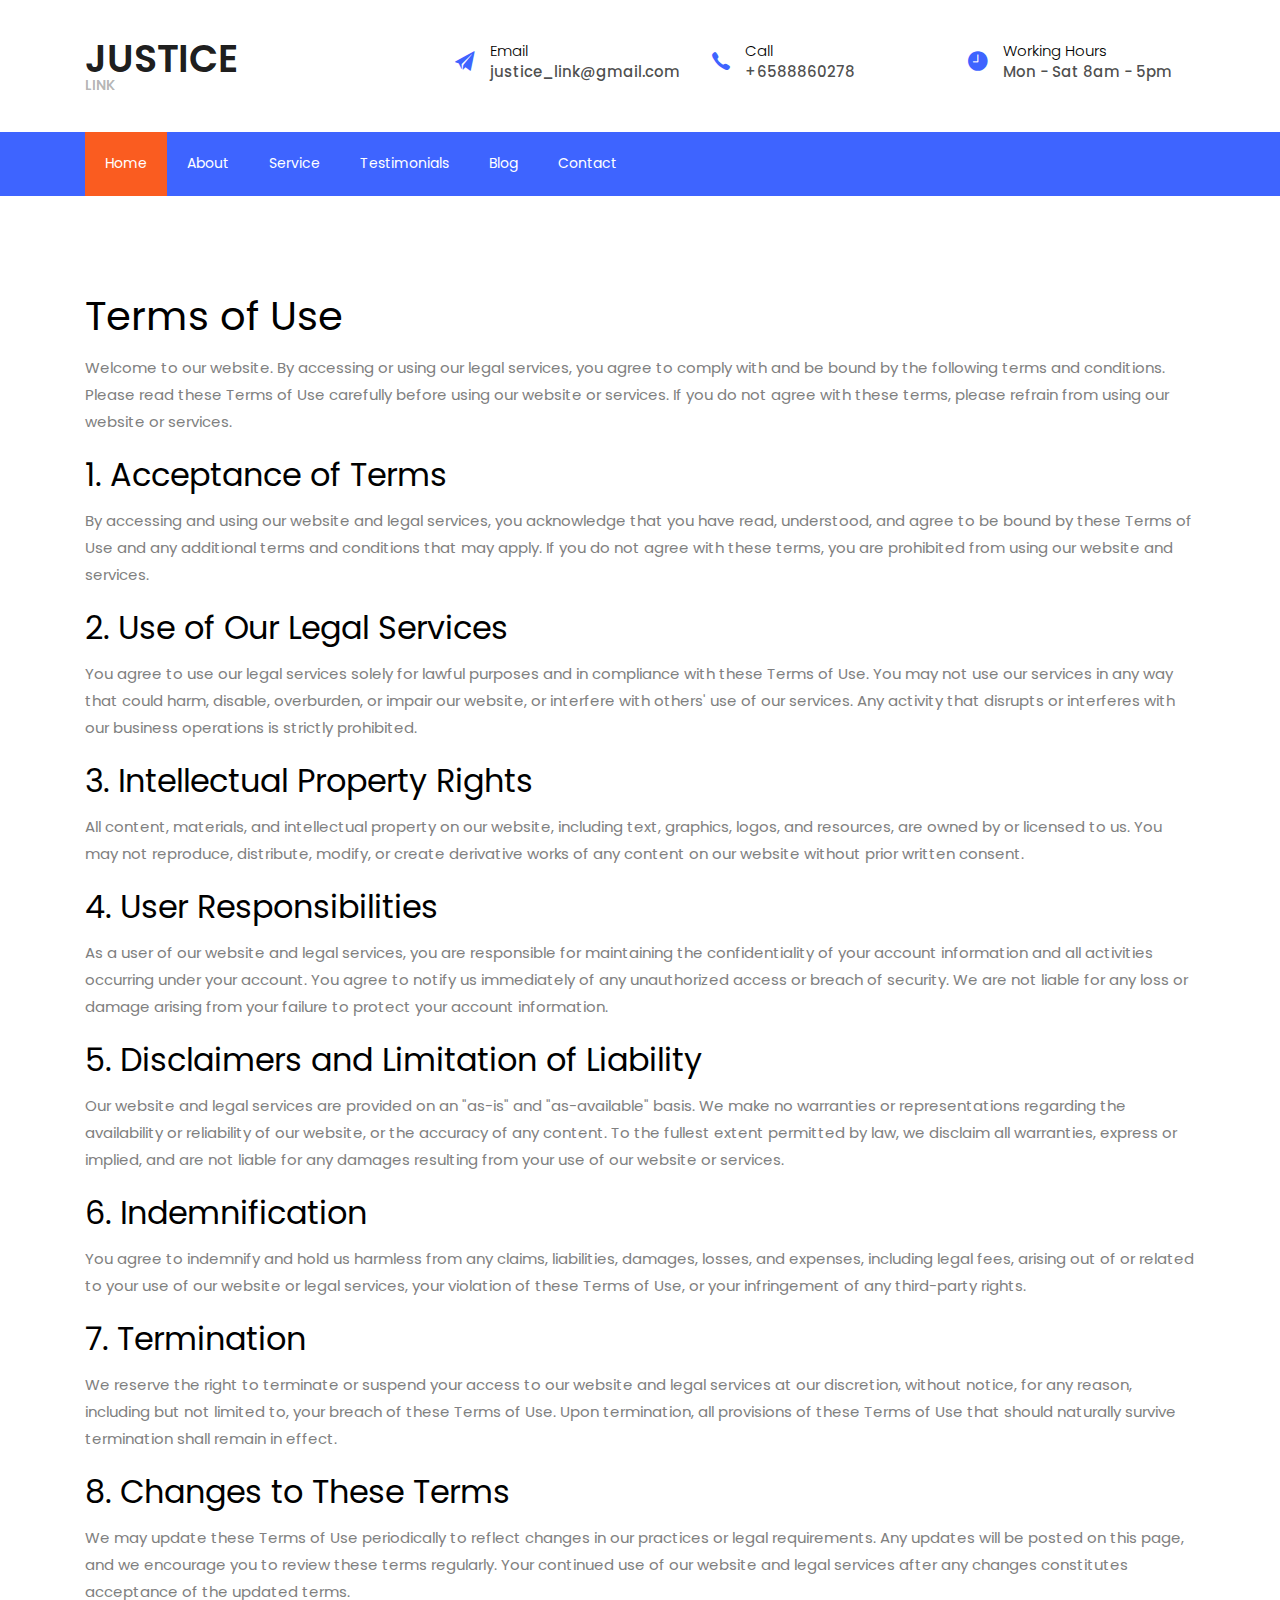
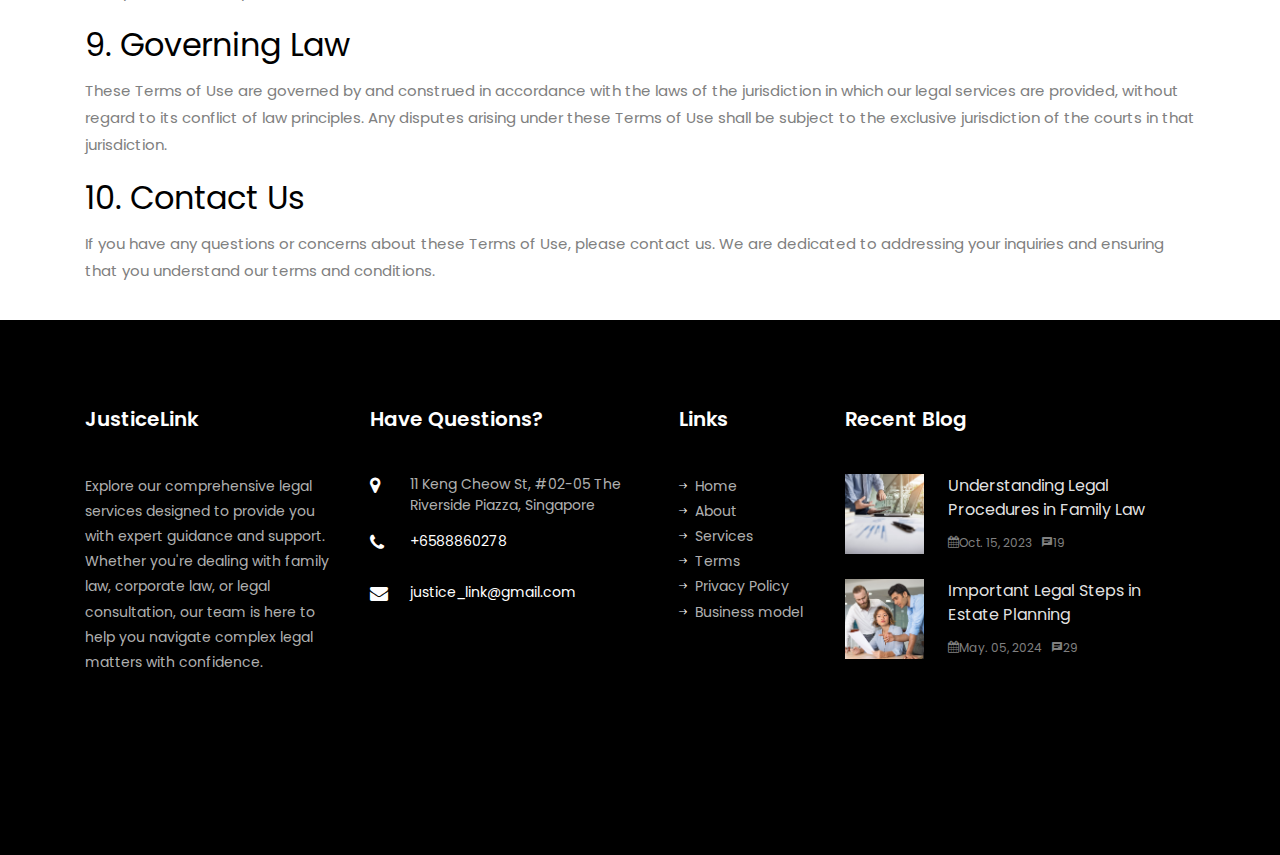
==== commit 475b3b17: "WIP" ====
--- a/terms-of-use.html
+++ b/terms-of-use.html
@@ -330,7 +330,7 @@
                                     >
                                 </li>
                                 <li>
-                                    <a href="#section-counter"
+                                    <a href="index.html#section-counter"
                                         ><span
                                             class="ion-ios-arrow-round-forward mr-2"
                                         ></span
@@ -338,7 +338,7 @@
                                     >
                                 </li>
                                 <li>
-                                    <a href="#services"
+                                    <a href="index.html#services"
                                         ><span
                                             class="ion-ios-arrow-round-forward mr-2"
                                         ></span
@@ -359,6 +359,15 @@
                                             class="ion-ios-arrow-round-forward mr-2"
                                         ></span
                                         >Privacy Policy</a
+                                    >
+                                </li>
+
+                                <li>
+                                    <a href="business-mode.html"
+                                        ><span
+                                            class="ion-ios-arrow-round-forward mr-2"
+                                        ></span
+                                        >Business model</a
                                     >
                                 </li>
                             </ul>
